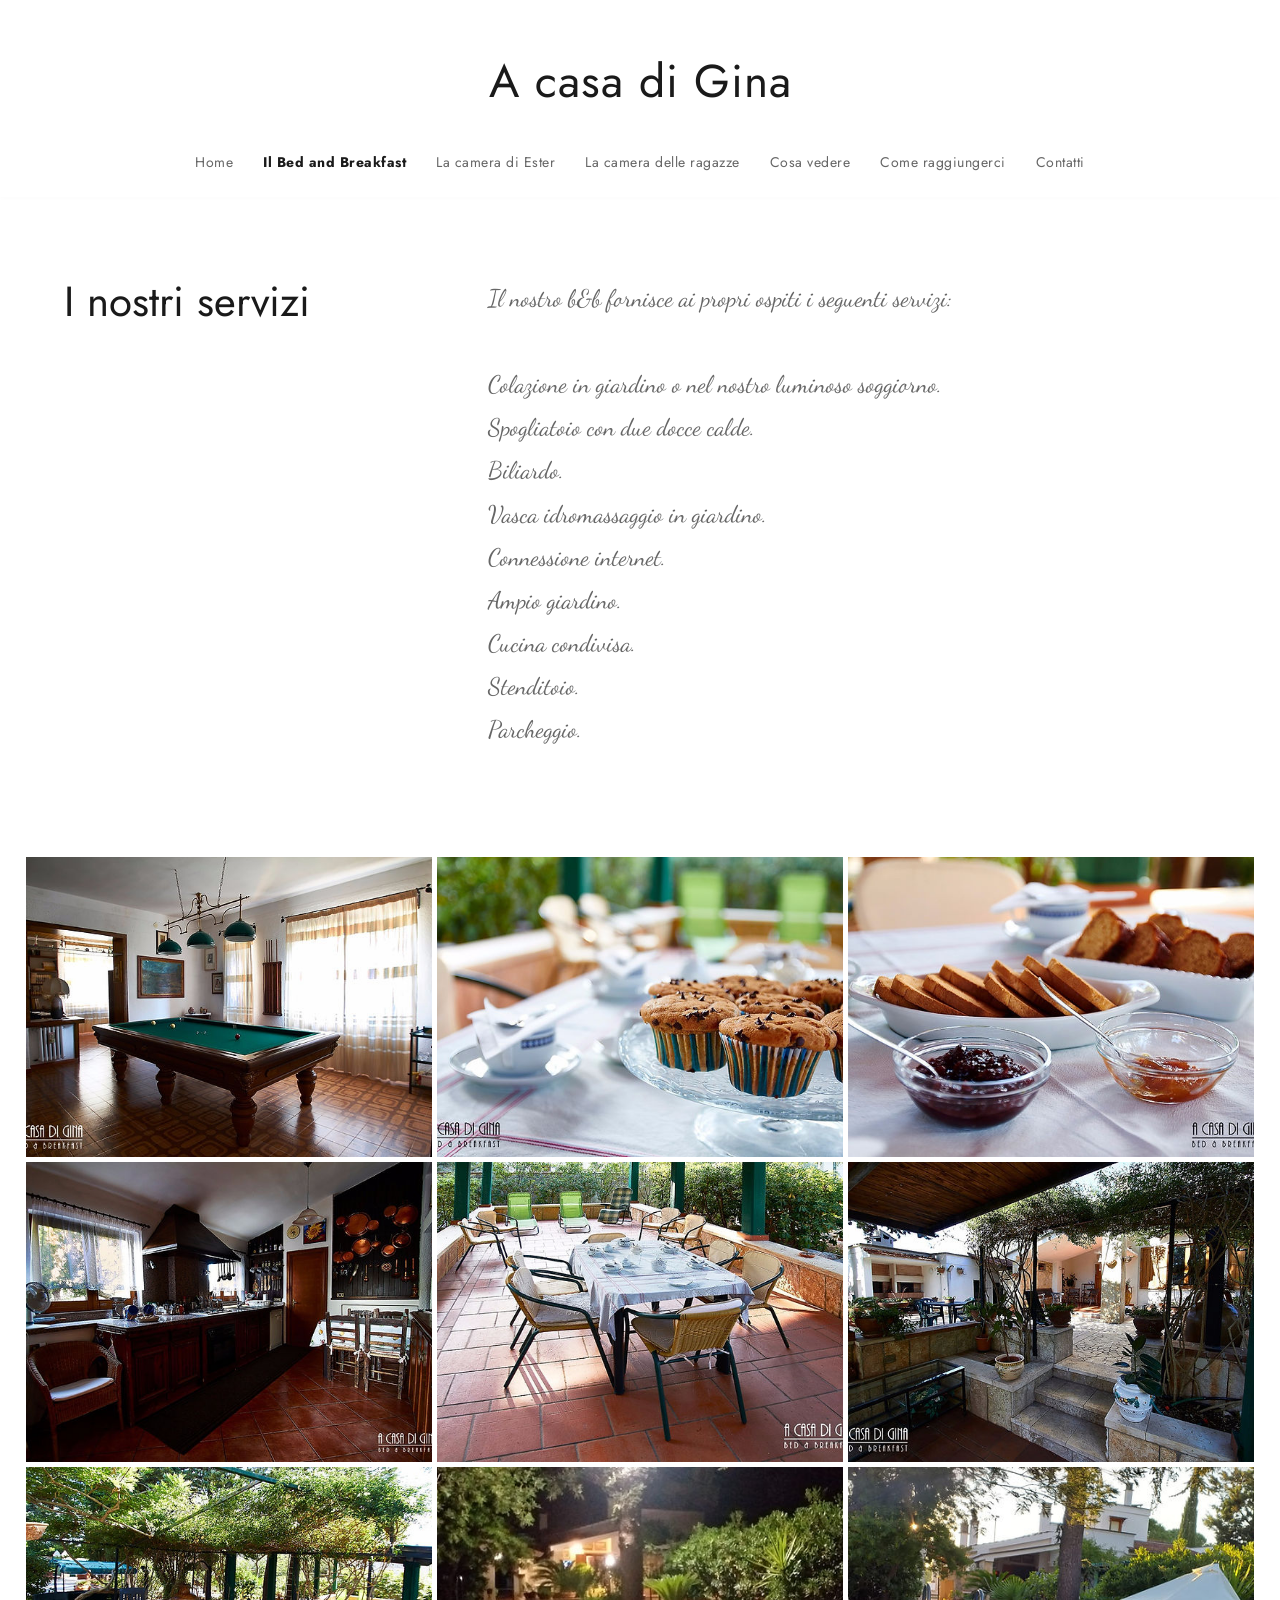
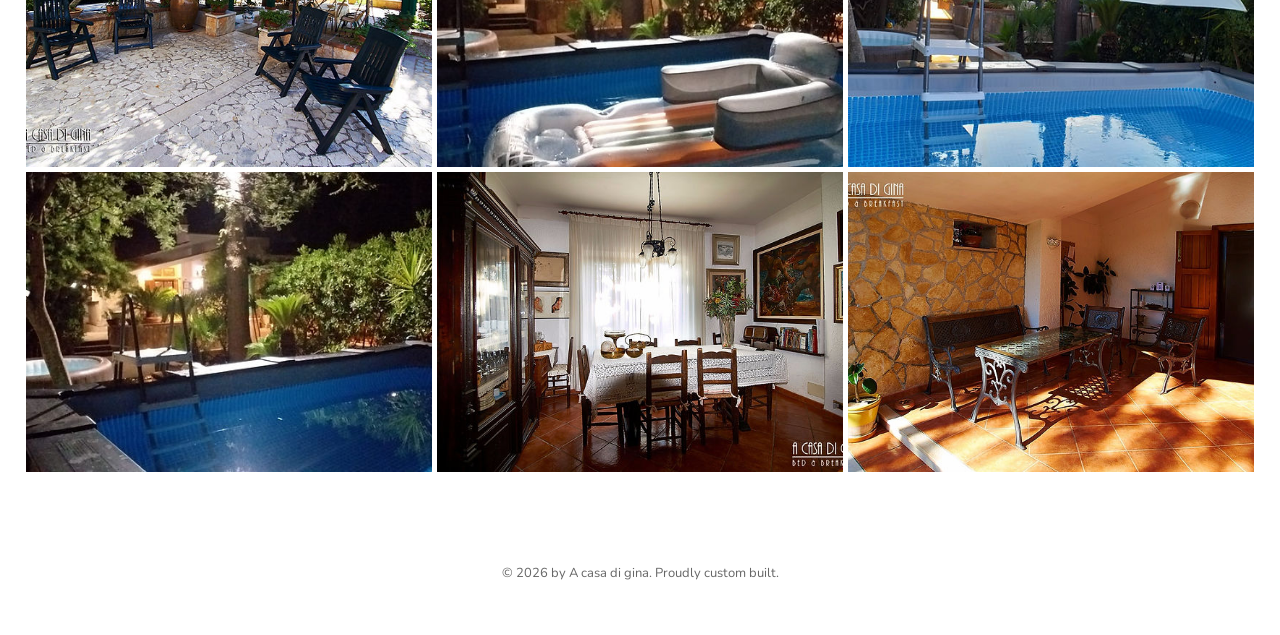
==== bb.html @ 6021baf0 "Add files via upload" ====
<!DOCTYPE html>
<html lang="it">
<head>
    <meta charset="UTF-8">
    <meta name="viewport" content="width=device-width, initial-scale=1.0">
    <title>A Casa Di Gina</title>
    <link rel="preconnect" href="https://fonts.googleapis.com">
    <link rel="preconnect" href="https://fonts.gstatic.com" crossorigin>
    <link href="https://fonts.googleapis.com/css2?family=Dancing+Script:wght@400;700&family=Jost:wght@300;400;500&family=Nunito:wght@300;400;500&display=swap" rel="stylesheet">
    <link rel="stylesheet" href="style.css">
</head>
<body>
    <header>
        <div class="header-container">
            <a href="index.html" class="logo">A casa di Gina</a>
            <button class="hamburger" id="hamburger-menu" aria-label="Menu">
                <span class="bar"></span>
                <span class="bar"></span>
                <span class="bar"></span>
            </button>
            <nav>
                <ul id="nav-list">
                    <li><a href="index.html">Home</a></li>
                    <li><a href="bb.html" class="active">Il Bed and Breakfast</a></li>
                    <li><a href="camera-ester.html">La camera di Ester</a></li>
                    <li><a href="camera-ragazze.html">La camera delle ragazze</a></li>
                    <li><a href="cosa-vedere.html">Cosa vedere</a></li>
                    <li><a href="come-raggiungerci.html">Come raggiungerci</a></li>
                    <li><a href="contatti.html">Contatti</a></li>
                </ul>
            </nav>
        </div>
    </header>
    <main>

    <div class="split-layout">
        <div class="split-left">
            <h1>I nostri servizi</h1>
        </div>
        <div class="split-right">
            <p class="testo-corsivo">Il nostro b&b fornisce ai propri ospiti i seguenti servizi:<br><br>
            Colazione in giardino o nel nostro luminoso soggiorno.<br>
            Spogliatoio con due docce calde.<br>
            Biliardo.<br>
            Vasca idromassaggio in giardino.<br>
            Connessione internet.<br>
            Ampio giardino.<br>
            Cucina condivisa.<br>
            Stenditoio.<br>
            Parcheggio.</p>
        </div>
    </div>
    <div class="gallery-grid">
    <div class="grid-item"><img src="bb/biliardo.jpg" alt="biliardo.jpg" loading="lazy"></div>
    <div class="grid-item"><img src="bb/colazione.jpg" alt="colazione.jpg" loading="lazy"></div>
    <div class="grid-item"><img src="bb/colazione2.jpg" alt="colazione2.jpg" loading="lazy"></div>
    <div class="grid-item"><img src="bb/cucina.jpg" alt="cucina.jpg" loading="lazy"></div>
    <div class="grid-item"><img src="bb/esterno.jpg" alt="esterno.jpg" loading="lazy"></div>
    <div class="grid-item"><img src="bb/esterno2.jpg" alt="esterno2.jpg" loading="lazy"></div>
    <div class="grid-item"><img src="bb/esterno3.jpg" alt="esterno3.jpg" loading="lazy"></div>
    <div class="grid-item"><img src="bb/piscina.jpg" alt="piscina.jpg" loading="lazy"></div>
    <div class="grid-item"><img src="bb/piscina2.jpg" alt="piscina2.jpg" loading="lazy"></div>
    <div class="grid-item"><img src="bb/piscina3.jpg" alt="piscina3.jpg" loading="lazy"></div>
    <div class="grid-item"><img src="bb/salone.jpg" alt="salone.jpg" loading="lazy"></div>
    <div class="grid-item"><img src="bb/veranda.jpg" alt="veranda.jpg" loading="lazy"></div>
</div>
    </main>
    <footer>
        <p>© 2026 by A casa di gina. Proudly custom built.</p>
    </footer>
    <script>
        const hamburger = document.getElementById('hamburger-menu');
        const navList = document.getElementById('nav-list');
        hamburger.addEventListener('click', () => {
            hamburger.classList.toggle('active');
            navList.classList.toggle('active');
        });
    </script>
</body>
</html>
---- style.css ----
:root {
    --bg-color: #ffffff;
    --text-dark: #1a1a1a;
    --text-light: #666666;
    --font-titoli: 'Jost', sans-serif; 
    --font-testi: 'Nunito', sans-serif;
    --font-corsivo: 'Dancing Script', cursive;
}
* { margin: 0; padding: 0; box-sizing: border-box; }
body { font-family: var(--font-testi); color: var(--text-dark); background-color: var(--bg-color); line-height: 1.8; overflow-x: hidden; }

/* HEADER EDITORIALE */
header { width: 100%; background: #ffffff; padding: 40px 5% 20px; text-align: center; position: sticky; top: 0; z-index: 1000; box-shadow: 0 1px 5px rgba(0,0,0,0.02);}
.header-container { max-width: 1200px; margin: 0 auto; display: flex; flex-direction: column; align-items: center; }
.logo { font-family: var(--font-titoli); font-size: 46px; font-weight: 400; text-decoration: none; color: var(--text-dark); margin-bottom: 25px; letter-spacing: 1px;}
nav ul { display: flex; list-style: none; gap: 30px; justify-content: center; flex-wrap: wrap; }
nav ul li a { text-decoration: none; color: var(--text-light); font-size: 14px; font-family: var(--font-titoli); text-transform: none; letter-spacing: 0.5px; transition: color 0.3s; }
nav ul li a:hover, nav ul li a.active { color: var(--text-dark); font-weight: bold;}

/* CAROSELLO HOME PAGE */
.carousel-container { width: 100%; height: 65vh; max-height: 600px; position: relative; overflow: hidden; background-color: #f4f4f4;}
.mySlides { display: none; width: 100%; height: 100%; }
.mySlides img { width: 100%; height: 100%; object-fit: cover; }
.fade { animation-name: fade; animation-duration: 2s; }
@keyframes fade { from {opacity: .6} to {opacity: 1} }

/* LAYOUT A COLONNE SPLIT */
.split-layout { display: flex; flex-wrap: wrap; max-width: 1300px; margin: 80px auto; padding: 0 5%; gap: 60px; align-items: flex-start; }
.split-left { flex: 1; min-width: 250px; position: sticky; top: 160px; }
.split-left h1 { font-family: var(--font-titoli); font-size: 42px; font-weight: 400; line-height: 1.2; }
.split-right { flex: 2; min-width: 300px; text-align: left; }

/* STILE TESTI */
.testo-corsivo { font-family: var(--font-corsivo); font-size: 24px; color: var(--text-light); line-height: 1.8; margin-bottom: 25px; }
.titolo-paragrafo { font-family: var(--font-corsivo); font-size: 26px; text-transform: uppercase; margin-bottom: 15px; margin-top: 50px; font-weight: 700; color: var(--text-dark);}
.subtitle-home { font-family: var(--font-corsivo); font-size: 20px; color: var(--text-light); display: block; margin-bottom: 20px;}

/* HOME PAGE */
.home-container { text-align: center; max-width: 1000px; margin: 60px auto; padding: 0 5%; }
.home-container h1 { font-family: var(--font-titoli); font-size: 48px; font-weight: 400; margin-bottom: 10px; }

/* CONTATTI & FORM */
.contact-wrapper { text-align: center; max-width: 1200px; margin: 60px auto; padding: 0 5%; }
.contact-wrapper h1 { font-family: var(--font-titoli); font-size: 42px; font-weight: 400; margin-bottom: 60px; }
.contact-grid { display: flex; flex-wrap: wrap; gap: 60px; text-align: left; align-items: flex-start;}
.contact-info { flex: 1; min-width: 280px; }
.contact-info h3 { font-family: var(--font-titoli); font-size: 20px; font-weight: 400; margin-bottom: 10px; margin-top: 30px; display: flex; align-items: center; gap: 10px;}
.contact-info svg { width: 24px; height: 24px; fill: var(--text-dark); }
.contact-form { flex: 2; min-width: 320px; }
.form-row { display: flex; gap: 20px; margin-bottom: 25px; flex-wrap: wrap;}
.form-group { flex: 1; min-width: 200px; display: flex; flex-direction: column; }
.form-group label { font-family: var(--font-titoli); font-size: 14px; margin-bottom: 8px; color: var(--text-dark); }
.form-group input, .form-group textarea { padding: 15px; border: 1px solid #ddd; font-family: var(--font-testi); outline: none; background: transparent; transition: border-color 0.3s; }
.form-group input:focus, .form-group textarea:focus { border-color: #1a1a1a; }
button[type="submit"] { padding: 18px; background-color: #6b7261; color: #fff; border: none; font-family: var(--font-testi); font-size: 14px; font-weight: bold; cursor: pointer; width: 100%; transition: background-color 0.3s; margin-top: 10px;}
button[type="submit"]:hover { background-color: #4a4f43; }

/* MAPPA */
.map-container { width: 100%; height: 450px; margin-top: 80px; }

/* GALLERIA A GRIGLIA FLUIDA */
.gallery-grid { display: grid; grid-template-columns: repeat(auto-fit, minmax(350px, 1fr)); gap: 5px; margin-top: 60px; width: 100%; padding: 0 2%;}
.grid-item { overflow: hidden; position: relative; }
.grid-item img { width: 100%; height: 300px; object-fit: cover; display: block; transition: transform 0.5s ease; }
.grid-item:hover img { transform: scale(1.05); } 

footer { text-align: center; padding: 50px 20px; background-color: #ffffff; color: var(--text-light); font-size: 13px; font-family: var(--font-testi); margin-top: 40px;}

/* RESPONSIVE MOBILE */
.hamburger { display: none; cursor: pointer; background: none; border: none; padding: 10px; margin-top: 10px;}
.hamburger .bar { display: block; width: 25px; height: 2px; margin: 5px auto; background-color: var(--text-dark); transition: 0.3s; }
@media (max-width: 900px) {
    .split-layout { flex-direction: column; gap: 30px; margin: 40px auto;}
    .split-left { position: static; text-align: center; width: 100%; }
    .hamburger { display: block; }
    nav ul { display: none; flex-direction: column; width: 100%; gap: 15px; padding-top: 20px;}
    nav ul.active { display: flex; }
    .gallery-grid { grid-template-columns: 1fr; padding: 0 5%; gap: 15px;}
}
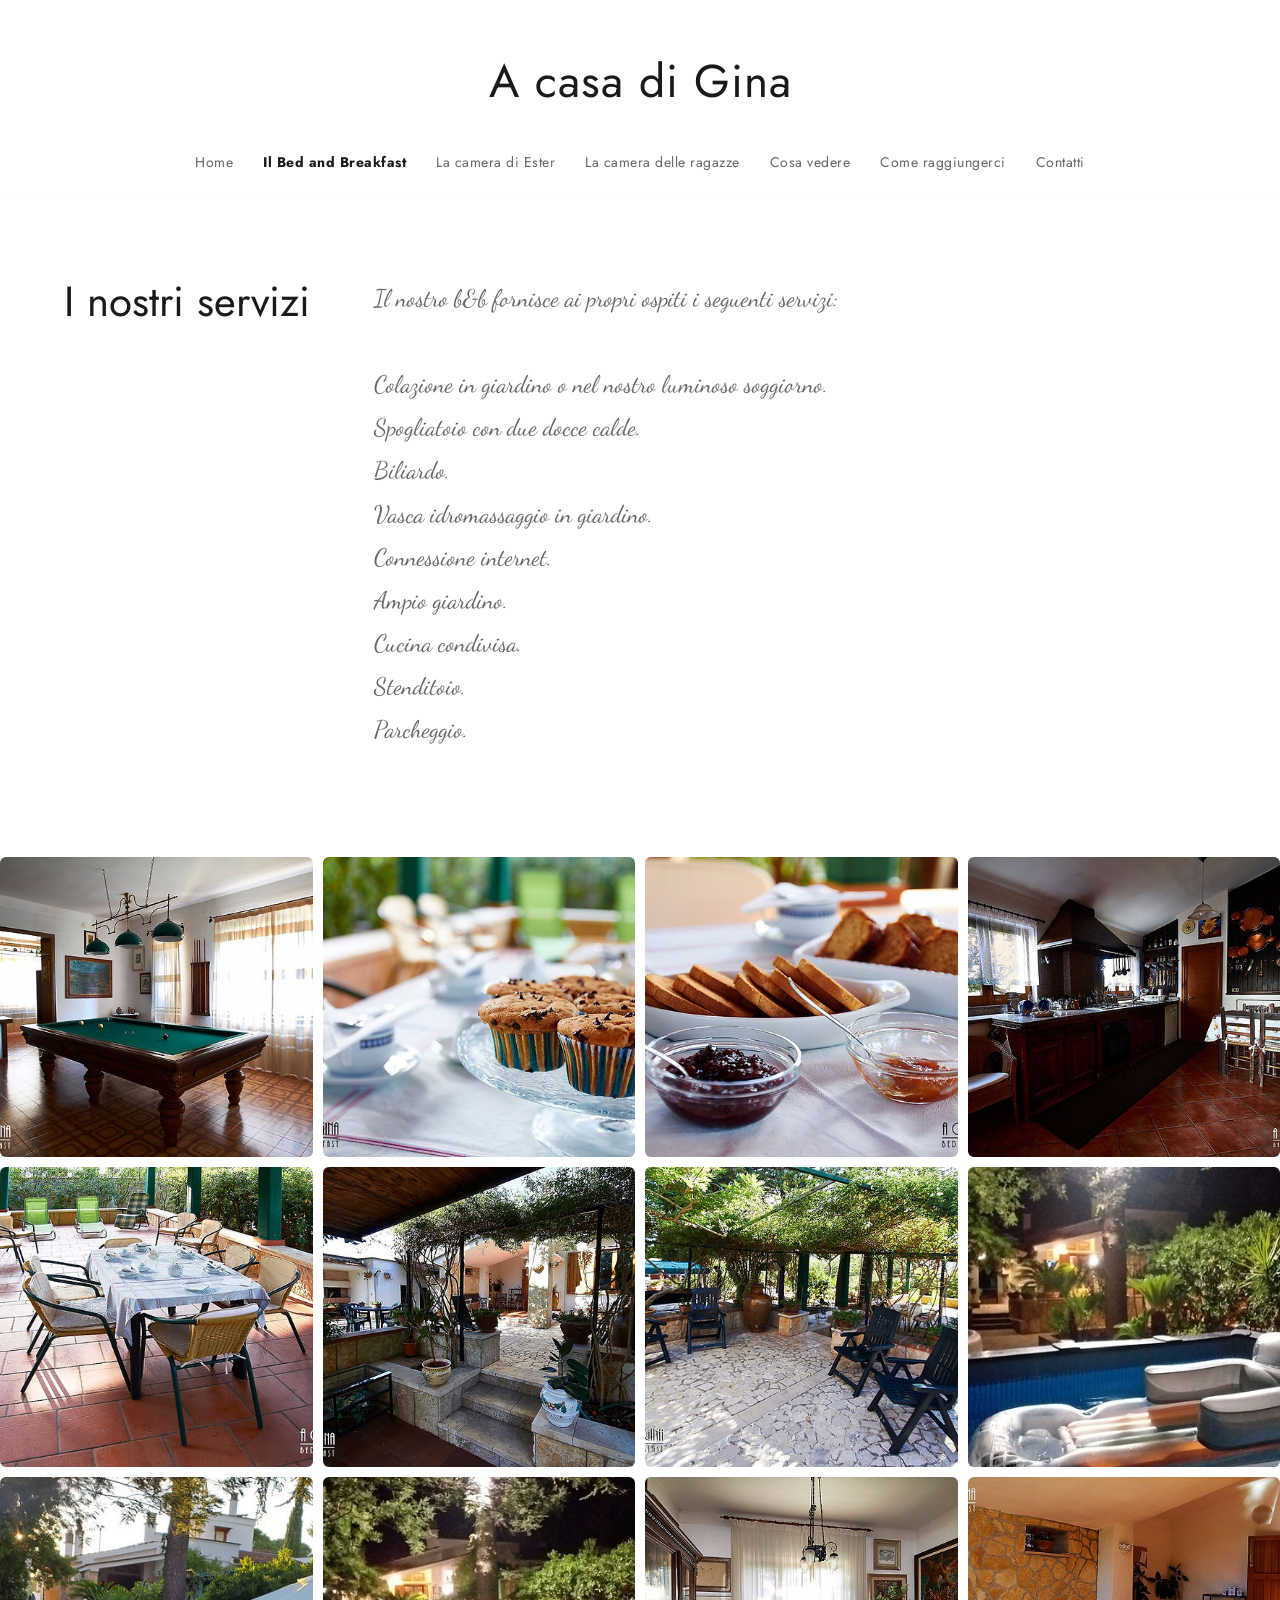
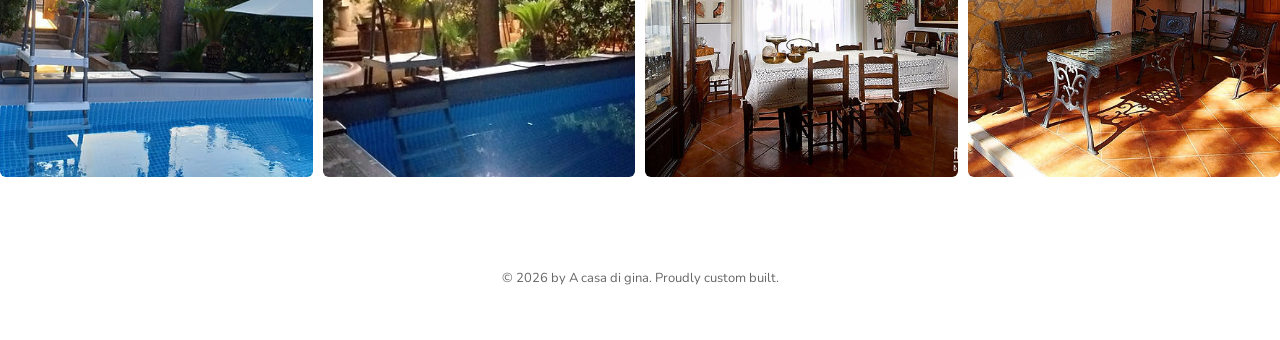
==== commit 103ab507: "Add files via upload" ====
--- a/bb.html
+++ b/bb.html
@@ -3,6 +3,8 @@
 <head>
     <meta charset="UTF-8">
     <meta name="viewport" content="width=device-width, initial-scale=1.0">
+    <meta name="color-scheme" content="light only">
+    <link rel="icon" href="favicon.png" type="image/png">
     <title>A Casa Di Gina</title>
     <link rel="preconnect" href="https://fonts.googleapis.com">
     <link rel="preconnect" href="https://fonts.gstatic.com" crossorigin>
@@ -51,23 +53,29 @@
         </div>
     </div>
     <div class="gallery-grid">
-    <div class="grid-item"><img src="bb/biliardo.jpg" alt="biliardo.jpg" loading="lazy"></div>
-    <div class="grid-item"><img src="bb/colazione.jpg" alt="colazione.jpg" loading="lazy"></div>
-    <div class="grid-item"><img src="bb/colazione2.jpg" alt="colazione2.jpg" loading="lazy"></div>
-    <div class="grid-item"><img src="bb/cucina.jpg" alt="cucina.jpg" loading="lazy"></div>
-    <div class="grid-item"><img src="bb/esterno.jpg" alt="esterno.jpg" loading="lazy"></div>
-    <div class="grid-item"><img src="bb/esterno2.jpg" alt="esterno2.jpg" loading="lazy"></div>
-    <div class="grid-item"><img src="bb/esterno3.jpg" alt="esterno3.jpg" loading="lazy"></div>
-    <div class="grid-item"><img src="bb/piscina.jpg" alt="piscina.jpg" loading="lazy"></div>
-    <div class="grid-item"><img src="bb/piscina2.jpg" alt="piscina2.jpg" loading="lazy"></div>
-    <div class="grid-item"><img src="bb/piscina3.jpg" alt="piscina3.jpg" loading="lazy"></div>
-    <div class="grid-item"><img src="bb/salone.jpg" alt="salone.jpg" loading="lazy"></div>
-    <div class="grid-item"><img src="bb/veranda.jpg" alt="veranda.jpg" loading="lazy"></div>
+    <div class="grid-item"><img src="bb/biliardo.jpg" alt="biliardo.jpg" loading="lazy" class="zoomable-img"></div>
+    <div class="grid-item"><img src="bb/colazione.jpg" alt="colazione.jpg" loading="lazy" class="zoomable-img"></div>
+    <div class="grid-item"><img src="bb/colazione2.jpg" alt="colazione2.jpg" loading="lazy" class="zoomable-img"></div>
+    <div class="grid-item"><img src="bb/cucina.jpg" alt="cucina.jpg" loading="lazy" class="zoomable-img"></div>
+    <div class="grid-item"><img src="bb/esterno.jpg" alt="esterno.jpg" loading="lazy" class="zoomable-img"></div>
+    <div class="grid-item"><img src="bb/esterno2.jpg" alt="esterno2.jpg" loading="lazy" class="zoomable-img"></div>
+    <div class="grid-item"><img src="bb/esterno3.jpg" alt="esterno3.jpg" loading="lazy" class="zoomable-img"></div>
+    <div class="grid-item"><img src="bb/piscina.jpg" alt="piscina.jpg" loading="lazy" class="zoomable-img"></div>
+    <div class="grid-item"><img src="bb/piscina2.jpg" alt="piscina2.jpg" loading="lazy" class="zoomable-img"></div>
+    <div class="grid-item"><img src="bb/piscina3.jpg" alt="piscina3.jpg" loading="lazy" class="zoomable-img"></div>
+    <div class="grid-item"><img src="bb/salone.jpg" alt="salone.jpg" loading="lazy" class="zoomable-img"></div>
+    <div class="grid-item"><img src="bb/veranda.jpg" alt="veranda.jpg" loading="lazy" class="zoomable-img"></div>
 </div>
     </main>
     <footer>
         <p>© 2026 by A casa di gina. Proudly custom built.</p>
     </footer>
+
+    <div id="imageModal" class="lightbox-modal">
+        <span class="lightbox-close" id="lightboxClose">×</span>
+        <img class="lightbox-content" id="lightboxImage">
+    </div>
+
     <script>
         const hamburger = document.getElementById('hamburger-menu');
         const navList = document.getElementById('nav-list');
@@ -75,6 +83,44 @@
             hamburger.classList.toggle('active');
             navList.classList.toggle('active');
         });
+
+        const navLinks = document.querySelectorAll('#nav-list a');
+        navLinks.forEach(link => {
+            link.addEventListener('click', () => {
+                hamburger.classList.remove('active');
+                navList.classList.remove('active');
+            });
+        });
+
+        const modal = document.getElementById("imageModal");
+        const modalImg = document.getElementById("lightboxImage");
+        const closeBtn = document.getElementById("lightboxClose");
+        
+        const zoomableImages = document.querySelectorAll(".zoomable-img");
+        zoomableImages.forEach(img => {
+            img.addEventListener("click", function() {
+                modal.style.display = "flex";
+                modalImg.src = this.src;
+            });
+        });
+
+        function closeModal() {
+            modal.style.display = "none";
+        }
+        
+        if(closeBtn) closeBtn.addEventListener("click", closeModal);
+        
+        window.addEventListener("click", function(event) {
+            if (event.target == modal) {
+                closeModal();
+            }
+        });
+        
+        document.addEventListener('keydown', function(event) {
+            if (event.key === "Escape" && modal.style.display === "flex") {
+                closeModal();
+            }
+        });
     </script>
 </body>
 </html>
--- a/style.css
+++ b/style.css
@@ -6,17 +6,18 @@
     --font-titoli: 'Jost', sans-serif; 
     --font-testi: 'Nunito', sans-serif;
     --font-corsivo: 'Dancing Script', cursive;
+    --shadow-soft: 0 8px 30px rgba(0,0,0,0.08);
 }
 * { margin: 0; padding: 0; box-sizing: border-box; }
-body { font-family: var(--font-testi); color: var(--text-dark); background-color: var(--bg-color); line-height: 1.8; overflow-x: hidden; }
+html, body { font-family: var(--font-testi); color: var(--text-dark) !important; background-color: var(--bg-color) !important; line-height: 1.8; overflow-x: hidden; }
 
 /* HEADER EDITORIALE */
-header { width: 100%; background: #ffffff; padding: 40px 5% 20px; text-align: center; position: sticky; top: 0; z-index: 1000; box-shadow: 0 1px 5px rgba(0,0,0,0.02);}
+header { width: 100%; background: #ffffff !important; padding: 40px 5% 20px; text-align: center; position: sticky; top: 0; z-index: 1000; box-shadow: 0 1px 5px rgba(0,0,0,0.02);}
 .header-container { max-width: 1200px; margin: 0 auto; display: flex; flex-direction: column; align-items: center; }
-.logo { font-family: var(--font-titoli); font-size: 46px; font-weight: 400; text-decoration: none; color: var(--text-dark); margin-bottom: 25px; letter-spacing: 1px;}
+.logo { font-family: var(--font-titoli); font-size: 46px; font-weight: 400; text-decoration: none; color: var(--text-dark) !important; margin-bottom: 25px; letter-spacing: 1px;}
 nav ul { display: flex; list-style: none; gap: 30px; justify-content: center; flex-wrap: wrap; }
-nav ul li a { text-decoration: none; color: var(--text-light); font-size: 14px; font-family: var(--font-titoli); text-transform: none; letter-spacing: 0.5px; transition: color 0.3s; }
-nav ul li a:hover, nav ul li a.active { color: var(--text-dark); font-weight: bold;}
+nav ul li a { text-decoration: none; color: var(--text-light) !important; font-size: 14px; font-family: var(--font-titoli); text-transform: none; letter-spacing: 0.5px; transition: color 0.3s; }
+nav ul li a:hover, nav ul li a.active { color: var(--text-dark) !important; font-weight: bold;}
 
 /* CAROSELLO HOME PAGE */
 .carousel-container { width: 100%; height: 65vh; max-height: 600px; position: relative; overflow: hidden; background-color: #f4f4f4;}
@@ -25,56 +26,77 @@
 .fade { animation-name: fade; animation-duration: 2s; }
 @keyframes fade { from {opacity: .6} to {opacity: 1} }
 
-/* LAYOUT A COLONNE SPLIT */
-.split-layout { display: flex; flex-wrap: wrap; max-width: 1300px; margin: 80px auto; padding: 0 5%; gap: 60px; align-items: flex-start; }
-.split-left { flex: 1; min-width: 250px; position: sticky; top: 160px; }
-.split-left h1 { font-family: var(--font-titoli); font-size: 42px; font-weight: 400; line-height: 1.2; }
-.split-right { flex: 2; min-width: 300px; text-align: left; }
+/* LAYOUT A COLONNE SPLIT - GRIGLIA BLINDATA */
+.split-layout { display: grid; grid-template-columns: 250px minmax(0, 1fr); gap: 60px; max-width: 1300px; margin: 80px auto; padding: 0 5%; align-items: start; }
+.split-left { position: sticky; top: 160px; }
+.split-left h1 { font-family: var(--font-titoli); font-size: 42px; font-weight: 400; line-height: 1.2; color: var(--text-dark) !important; margin-top: 0;}
+.split-right { width: 100%; }
 
 /* STILE TESTI */
-.testo-corsivo { font-family: var(--font-corsivo); font-size: 24px; color: var(--text-light); line-height: 1.8; margin-bottom: 25px; }
-.titolo-paragrafo { font-family: var(--font-corsivo); font-size: 26px; text-transform: uppercase; margin-bottom: 15px; margin-top: 50px; font-weight: 700; color: var(--text-dark);}
-.subtitle-home { font-family: var(--font-corsivo); font-size: 20px; color: var(--text-light); display: block; margin-bottom: 20px;}
+.testo-corsivo { font-family: var(--font-corsivo); font-size: 24px; color: var(--text-light) !important; line-height: 1.8; margin-bottom: 25px; }
+.titolo-paragrafo { font-family: var(--font-corsivo); font-size: 26px; text-transform: uppercase; margin-bottom: 15px; margin-top: 50px; font-weight: 700; color: var(--text-dark) !important;}
+.subtitle-home { font-family: var(--font-corsivo); font-size: 20px; color: var(--text-light) !important; display: block; margin-bottom: 20px;}
 
 /* HOME PAGE */
 .home-container { text-align: center; max-width: 1000px; margin: 60px auto; padding: 0 5%; }
-.home-container h1 { font-family: var(--font-titoli); font-size: 48px; font-weight: 400; margin-bottom: 10px; }
+.home-container h1 { font-family: var(--font-titoli); font-size: 48px; font-weight: 400; margin-bottom: 10px; color: var(--text-dark) !important;}
+
+/* COSA VEDERE - VETRINA LOCALE */
+.showcase-grid { display: grid; grid-template-columns: repeat(auto-fit, minmax(260px, 1fr)); gap: 30px; margin-top: 0; }
+.showcase-card { background: #fff !important; border-radius: 8px; overflow: hidden; box-shadow: var(--shadow-soft); display: flex; flex-direction: column; transition: transform 0.4s ease; }
+.showcase-img-wrap { width: 100%; height: 180px; overflow: hidden; background-color: #f0f0f0; }
+.showcase-img-wrap img { width: 100%; height: 100%; object-fit: cover; transition: transform 0.6s ease; cursor: pointer; }
+.showcase-content { padding: 25px; display: flex; flex-direction: column; flex: 1; }
+.showcase-content h2 { font-family: var(--font-corsivo); font-size: 24px; font-weight: 700; color: var(--text-dark) !important; margin-bottom: 10px; margin-top: 0; text-transform: uppercase; }
+.showcase-content p { font-family: var(--font-corsivo); font-size: 20px; color: var(--text-light) !important; line-height: 1.6; margin: 0; }
+
+/* GALLERIA A GRIGLIA FLUIDA */
+.gallery-grid { display: grid; grid-template-columns: repeat(auto-fit, minmax(280px, 1fr)); gap: 10px; margin-top: 60px; width: 100%; }
+.grid-item { overflow: hidden; position: relative; border-radius: 6px; }
+.grid-item img { width: 100%; height: 300px; object-fit: cover; display: block; transition: transform 0.5s ease; cursor: pointer; } 
+
+@media (hover: hover) {
+    .showcase-card:hover { transform: translateY(-5px); box-shadow: 0 15px 40px rgba(0,0,0,0.12); }
+    .showcase-card:hover .showcase-img-wrap img { transform: scale(1.08); }
+    .grid-item:hover img { transform: scale(1.03); } 
+}
 
 /* CONTATTI & FORM */
 .contact-wrapper { text-align: center; max-width: 1200px; margin: 60px auto; padding: 0 5%; }
-.contact-wrapper h1 { font-family: var(--font-titoli); font-size: 42px; font-weight: 400; margin-bottom: 60px; }
+.contact-wrapper h1 { font-family: var(--font-titoli); font-size: 42px; font-weight: 400; margin-bottom: 60px; color: var(--text-dark) !important;}
 .contact-grid { display: flex; flex-wrap: wrap; gap: 60px; text-align: left; align-items: flex-start;}
 .contact-info { flex: 1; min-width: 280px; }
-.contact-info h3 { font-family: var(--font-titoli); font-size: 20px; font-weight: 400; margin-bottom: 10px; margin-top: 30px; display: flex; align-items: center; gap: 10px;}
-.contact-info svg { width: 24px; height: 24px; fill: var(--text-dark); }
+.contact-info h3 { font-family: var(--font-titoli); font-size: 20px; font-weight: 400; margin-bottom: 10px; margin-top: 30px; display: flex; align-items: center; gap: 10px; color: var(--text-dark) !important;}
+.contact-info svg { width: 24px; height: 24px; fill: var(--text-dark) !important; }
 .contact-form { flex: 2; min-width: 320px; }
 .form-row { display: flex; gap: 20px; margin-bottom: 25px; flex-wrap: wrap;}
 .form-group { flex: 1; min-width: 200px; display: flex; flex-direction: column; }
-.form-group label { font-family: var(--font-titoli); font-size: 14px; margin-bottom: 8px; color: var(--text-dark); }
-.form-group input, .form-group textarea { padding: 15px; border: 1px solid #ddd; font-family: var(--font-testi); outline: none; background: transparent; transition: border-color 0.3s; }
+.form-group label { font-family: var(--font-titoli); font-size: 14px; margin-bottom: 8px; color: var(--text-dark) !important; }
+.form-group input, .form-group textarea { padding: 15px; border: 1px solid #ddd; font-family: var(--font-testi); outline: none; background: transparent; transition: border-color 0.3s; color: var(--text-dark) !important;}
 .form-group input:focus, .form-group textarea:focus { border-color: #1a1a1a; }
-button[type="submit"] { padding: 18px; background-color: #6b7261; color: #fff; border: none; font-family: var(--font-testi); font-size: 14px; font-weight: bold; cursor: pointer; width: 100%; transition: background-color 0.3s; margin-top: 10px;}
+button[type="submit"] { padding: 18px; background-color: #6b7261; color: #fff !important; border: none; font-family: var(--font-testi); font-size: 14px; font-weight: bold; cursor: pointer; width: 100%; transition: background-color 0.3s; margin-top: 10px;}
 button[type="submit"]:hover { background-color: #4a4f43; }
 
 /* MAPPA */
 .map-container { width: 100%; height: 450px; margin-top: 80px; }
 
-/* GALLERIA A GRIGLIA FLUIDA */
-.gallery-grid { display: grid; grid-template-columns: repeat(auto-fit, minmax(350px, 1fr)); gap: 5px; margin-top: 60px; width: 100%; padding: 0 2%;}
-.grid-item { overflow: hidden; position: relative; }
-.grid-item img { width: 100%; height: 300px; object-fit: cover; display: block; transition: transform 0.5s ease; }
-.grid-item:hover img { transform: scale(1.05); } 
+/* LIGHTBOX (ZOOM FOTO) */
+.lightbox-modal { display: none; position: fixed; z-index: 2000; left: 0; top: 0; width: 100%; height: 100%; background-color: rgba(0, 0, 0, 0.85) !important; justify-content: center; align-items: center; }
+.lightbox-content { max-width: 95%; max-height: 90vh; object-fit: contain; box-shadow: 0 5px 30px rgba(0,0,0,0.5); border-radius: 4px; animation: zoomIn 0.3s ease; }
+@keyframes zoomIn { from {transform: scale(0.9); opacity: 0;} to {transform: scale(1); opacity: 1;} }
+.lightbox-close { position: absolute; top: 20px; right: 40px; color: #ffffff !important; font-size: 50px; font-weight: 300; cursor: pointer; transition: 0.3s; }
+.lightbox-close:hover { color: #aaaaaa !important; }
 
-footer { text-align: center; padding: 50px 20px; background-color: #ffffff; color: var(--text-light); font-size: 13px; font-family: var(--font-testi); margin-top: 40px;}
+footer { text-align: center; padding: 50px 20px; background-color: #ffffff !important; color: var(--text-light) !important; font-size: 13px; font-family: var(--font-testi); margin-top: 40px;}
 
-/* RESPONSIVE MOBILE */
+/* RESPONSIVE MOBILE - GRIGLIA ADATTATA */
 .hamburger { display: none; cursor: pointer; background: none; border: none; padding: 10px; margin-top: 10px;}
-.hamburger .bar { display: block; width: 25px; height: 2px; margin: 5px auto; background-color: var(--text-dark); transition: 0.3s; }
+.hamburger .bar { display: block; width: 25px; height: 2px; margin: 5px auto; background-color: var(--text-dark) !important; transition: 0.3s; }
 @media (max-width: 900px) {
-    .split-layout { flex-direction: column; gap: 30px; margin: 40px auto;}
-    .split-left { position: static; text-align: center; width: 100%; }
+    .split-layout { grid-template-columns: 1fr; gap: 30px; margin: 40px auto; }
+    .split-left { position: static; text-align: center;}
     .hamburger { display: block; }
-    nav ul { display: none; flex-direction: column; width: 100%; gap: 15px; padding-top: 20px;}
+    nav ul { display: none; flex-direction: column; width: 100%; gap: 15px; padding-top: 20px; background: #ffffff !important;}
     nav ul.active { display: flex; }
-    .gallery-grid { grid-template-columns: 1fr; padding: 0 5%; gap: 15px;}
+    .lightbox-close { top: 10px; right: 20px; font-size: 45px; }
 }
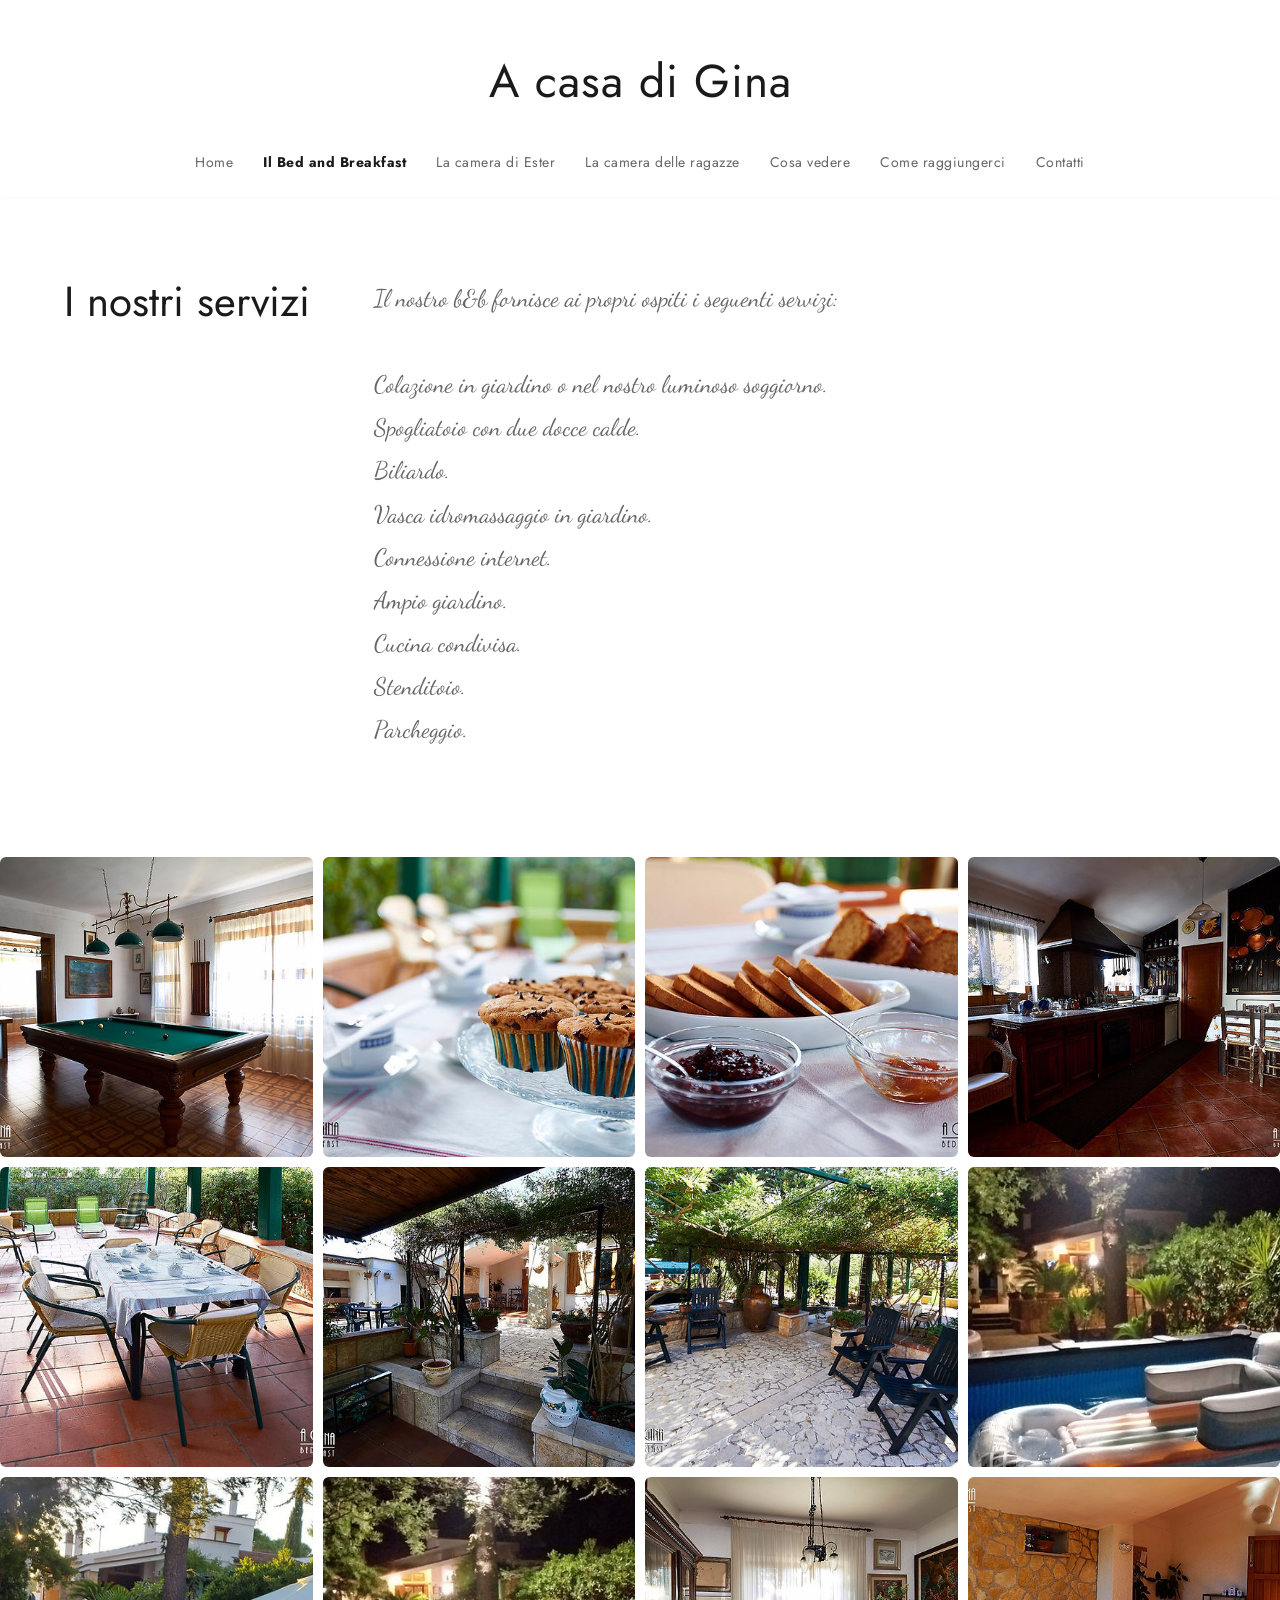
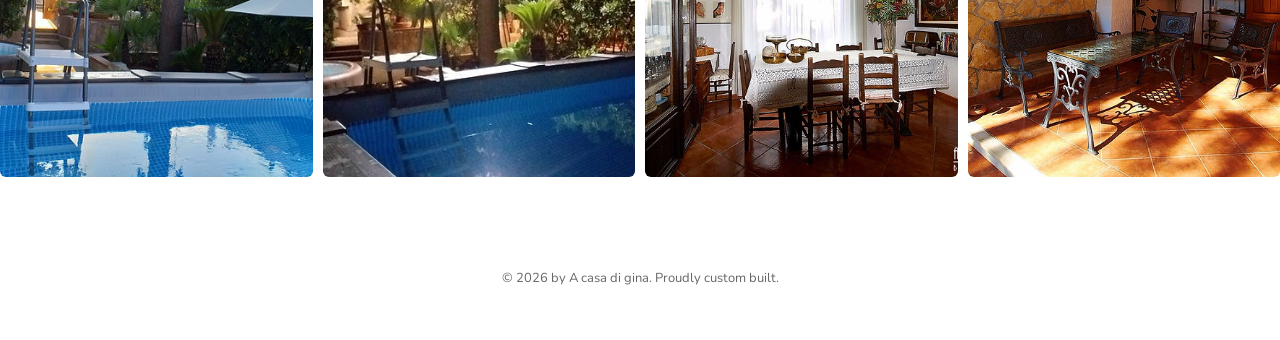
==== commit dfd8af33: "Add files via upload" ====
--- a/bb.html
+++ b/bb.html
@@ -3,13 +3,15 @@
 <head>
     <meta charset="UTF-8">
     <meta name="viewport" content="width=device-width, initial-scale=1.0">
-    <meta name="color-scheme" content="light only">
+    <meta name="color-scheme" content="light">
+    
     <link rel="icon" href="favicon.png" type="image/png">
     <title>A Casa Di Gina</title>
     <link rel="preconnect" href="https://fonts.googleapis.com">
     <link rel="preconnect" href="https://fonts.gstatic.com" crossorigin>
     <link href="https://fonts.googleapis.com/css2?family=Dancing+Script:wght@400;700&family=Jost:wght@300;400;500&family=Nunito:wght@300;400;500&display=swap" rel="stylesheet">
-    <link rel="stylesheet" href="style.css">
+    
+    <link rel="stylesheet" href="style.css?v=2.0">
 </head>
 <body>
     <header>
--- a/style.css
+++ b/style.css
@@ -9,15 +9,15 @@
     --shadow-soft: 0 8px 30px rgba(0,0,0,0.08);
 }
 * { margin: 0; padding: 0; box-sizing: border-box; }
-html, body { font-family: var(--font-testi); color: var(--text-dark) !important; background-color: var(--bg-color) !important; line-height: 1.8; overflow-x: hidden; }
+body { font-family: var(--font-testi); color: var(--text-dark); background-color: var(--bg-color); line-height: 1.8; overflow-x: hidden; }
 
 /* HEADER EDITORIALE */
-header { width: 100%; background: #ffffff !important; padding: 40px 5% 20px; text-align: center; position: sticky; top: 0; z-index: 1000; box-shadow: 0 1px 5px rgba(0,0,0,0.02);}
+header { width: 100%; background: #ffffff; padding: 40px 5% 20px; text-align: center; position: sticky; top: 0; z-index: 1000; box-shadow: 0 1px 5px rgba(0,0,0,0.02);}
 .header-container { max-width: 1200px; margin: 0 auto; display: flex; flex-direction: column; align-items: center; }
-.logo { font-family: var(--font-titoli); font-size: 46px; font-weight: 400; text-decoration: none; color: var(--text-dark) !important; margin-bottom: 25px; letter-spacing: 1px;}
+.logo { font-family: var(--font-titoli); font-size: 46px; font-weight: 400; text-decoration: none; color: var(--text-dark); margin-bottom: 25px; letter-spacing: 1px;}
 nav ul { display: flex; list-style: none; gap: 30px; justify-content: center; flex-wrap: wrap; }
-nav ul li a { text-decoration: none; color: var(--text-light) !important; font-size: 14px; font-family: var(--font-titoli); text-transform: none; letter-spacing: 0.5px; transition: color 0.3s; }
-nav ul li a:hover, nav ul li a.active { color: var(--text-dark) !important; font-weight: bold;}
+nav ul li a { text-decoration: none; color: var(--text-light); font-size: 14px; font-family: var(--font-titoli); text-transform: none; letter-spacing: 0.5px; transition: color 0.3s; }
+nav ul li a:hover, nav ul li a.active { color: var(--text-dark); font-weight: bold;}
 
 /* CAROSELLO HOME PAGE */
 .carousel-container { width: 100%; height: 65vh; max-height: 600px; position: relative; overflow: hidden; background-color: #f4f4f4;}
@@ -33,28 +33,29 @@
 .split-right { width: 100%; }
 
 /* STILE TESTI */
-.testo-corsivo { font-family: var(--font-corsivo); font-size: 24px; color: var(--text-light) !important; line-height: 1.8; margin-bottom: 25px; }
-.titolo-paragrafo { font-family: var(--font-corsivo); font-size: 26px; text-transform: uppercase; margin-bottom: 15px; margin-top: 50px; font-weight: 700; color: var(--text-dark) !important;}
-.subtitle-home { font-family: var(--font-corsivo); font-size: 20px; color: var(--text-light) !important; display: block; margin-bottom: 20px;}
+.testo-corsivo { font-family: var(--font-corsivo); font-size: 24px; color: var(--text-light); line-height: 1.8; margin-bottom: 25px; }
+.titolo-paragrafo { font-family: var(--font-corsivo); font-size: 26px; text-transform: uppercase; margin-bottom: 15px; margin-top: 50px; font-weight: 700; color: var(--text-dark);}
+.subtitle-home { font-family: var(--font-corsivo); font-size: 20px; color: var(--text-light); display: block; margin-bottom: 20px;}
 
 /* HOME PAGE */
 .home-container { text-align: center; max-width: 1000px; margin: 60px auto; padding: 0 5%; }
-.home-container h1 { font-family: var(--font-titoli); font-size: 48px; font-weight: 400; margin-bottom: 10px; color: var(--text-dark) !important;}
+.home-container h1 { font-family: var(--font-titoli); font-size: 48px; font-weight: 400; margin-bottom: 10px; color: var(--text-dark);}
 
-/* COSA VEDERE - VETRINA LOCALE */
-.showcase-grid { display: grid; grid-template-columns: repeat(auto-fit, minmax(260px, 1fr)); gap: 30px; margin-top: 0; }
-.showcase-card { background: #fff !important; border-radius: 8px; overflow: hidden; box-shadow: var(--shadow-soft); display: flex; flex-direction: column; transition: transform 0.4s ease; }
+/* COSA VEDERE - VETRINA LOCALE E TASCABILE */
+.showcase-grid { display: grid; grid-template-columns: repeat(auto-fit, minmax(260px, 1fr)); gap: 30px; margin-top: 20px; }
+.showcase-card { background: #fff; border-radius: 8px; overflow: hidden; box-shadow: var(--shadow-soft); display: flex; flex-direction: column; transition: transform 0.4s ease; }
 .showcase-img-wrap { width: 100%; height: 180px; overflow: hidden; background-color: #f0f0f0; }
 .showcase-img-wrap img { width: 100%; height: 100%; object-fit: cover; transition: transform 0.6s ease; cursor: pointer; }
 .showcase-content { padding: 25px; display: flex; flex-direction: column; flex: 1; }
-.showcase-content h2 { font-family: var(--font-corsivo); font-size: 24px; font-weight: 700; color: var(--text-dark) !important; margin-bottom: 10px; margin-top: 0; text-transform: uppercase; }
-.showcase-content p { font-family: var(--font-corsivo); font-size: 20px; color: var(--text-light) !important; line-height: 1.6; margin: 0; }
+.showcase-content h2 { font-family: var(--font-corsivo); font-size: 24px; font-weight: 700; color: var(--text-dark); margin-bottom: 10px; margin-top: 0; text-transform: uppercase; }
+.showcase-content p { font-family: var(--font-corsivo); font-size: 20px; color: var(--text-light); line-height: 1.6; margin: 0; }
 
 /* GALLERIA A GRIGLIA FLUIDA */
 .gallery-grid { display: grid; grid-template-columns: repeat(auto-fit, minmax(280px, 1fr)); gap: 10px; margin-top: 60px; width: 100%; }
 .grid-item { overflow: hidden; position: relative; border-radius: 6px; }
 .grid-item img { width: 100%; height: 300px; object-fit: cover; display: block; transition: transform 0.5s ease; cursor: pointer; } 
 
+/* FIX HOVER PER CELLULARI E PC */
 @media (hover: hover) {
     .showcase-card:hover { transform: translateY(-5px); box-shadow: 0 15px 40px rgba(0,0,0,0.12); }
     .showcase-card:hover .showcase-img-wrap img { transform: scale(1.08); }
@@ -63,40 +64,40 @@
 
 /* CONTATTI & FORM */
 .contact-wrapper { text-align: center; max-width: 1200px; margin: 60px auto; padding: 0 5%; }
-.contact-wrapper h1 { font-family: var(--font-titoli); font-size: 42px; font-weight: 400; margin-bottom: 60px; color: var(--text-dark) !important;}
+.contact-wrapper h1 { font-family: var(--font-titoli); font-size: 42px; font-weight: 400; margin-bottom: 60px; color: var(--text-dark);}
 .contact-grid { display: flex; flex-wrap: wrap; gap: 60px; text-align: left; align-items: flex-start;}
 .contact-info { flex: 1; min-width: 280px; }
-.contact-info h3 { font-family: var(--font-titoli); font-size: 20px; font-weight: 400; margin-bottom: 10px; margin-top: 30px; display: flex; align-items: center; gap: 10px; color: var(--text-dark) !important;}
-.contact-info svg { width: 24px; height: 24px; fill: var(--text-dark) !important; }
+.contact-info h3 { font-family: var(--font-titoli); font-size: 20px; font-weight: 400; margin-bottom: 10px; margin-top: 30px; display: flex; align-items: center; gap: 10px; color: var(--text-dark);}
+.contact-info svg { width: 24px; height: 24px; fill: var(--text-dark); }
 .contact-form { flex: 2; min-width: 320px; }
 .form-row { display: flex; gap: 20px; margin-bottom: 25px; flex-wrap: wrap;}
 .form-group { flex: 1; min-width: 200px; display: flex; flex-direction: column; }
-.form-group label { font-family: var(--font-titoli); font-size: 14px; margin-bottom: 8px; color: var(--text-dark) !important; }
-.form-group input, .form-group textarea { padding: 15px; border: 1px solid #ddd; font-family: var(--font-testi); outline: none; background: transparent; transition: border-color 0.3s; color: var(--text-dark) !important;}
+.form-group label { font-family: var(--font-titoli); font-size: 14px; margin-bottom: 8px; color: var(--text-dark); }
+.form-group input, .form-group textarea { padding: 15px; border: 1px solid #ddd; font-family: var(--font-testi); outline: none; background: transparent; transition: border-color 0.3s; color: var(--text-dark);}
 .form-group input:focus, .form-group textarea:focus { border-color: #1a1a1a; }
-button[type="submit"] { padding: 18px; background-color: #6b7261; color: #fff !important; border: none; font-family: var(--font-testi); font-size: 14px; font-weight: bold; cursor: pointer; width: 100%; transition: background-color 0.3s; margin-top: 10px;}
+button[type="submit"] { padding: 18px; background-color: #6b7261; color: #fff; border: none; font-family: var(--font-testi); font-size: 14px; font-weight: bold; cursor: pointer; width: 100%; transition: background-color 0.3s; margin-top: 10px;}
 button[type="submit"]:hover { background-color: #4a4f43; }
 
 /* MAPPA */
 .map-container { width: 100%; height: 450px; margin-top: 80px; }
 
 /* LIGHTBOX (ZOOM FOTO) */
-.lightbox-modal { display: none; position: fixed; z-index: 2000; left: 0; top: 0; width: 100%; height: 100%; background-color: rgba(0, 0, 0, 0.85) !important; justify-content: center; align-items: center; }
+.lightbox-modal { display: none; position: fixed; z-index: 2000; left: 0; top: 0; width: 100%; height: 100%; background-color: rgba(0, 0, 0, 0.85); justify-content: center; align-items: center; }
 .lightbox-content { max-width: 95%; max-height: 90vh; object-fit: contain; box-shadow: 0 5px 30px rgba(0,0,0,0.5); border-radius: 4px; animation: zoomIn 0.3s ease; }
 @keyframes zoomIn { from {transform: scale(0.9); opacity: 0;} to {transform: scale(1); opacity: 1;} }
-.lightbox-close { position: absolute; top: 20px; right: 40px; color: #ffffff !important; font-size: 50px; font-weight: 300; cursor: pointer; transition: 0.3s; }
-.lightbox-close:hover { color: #aaaaaa !important; }
+.lightbox-close { position: absolute; top: 20px; right: 40px; color: #ffffff; font-size: 50px; font-weight: 300; cursor: pointer; transition: 0.3s; }
+.lightbox-close:hover { color: #aaaaaa; }
 
-footer { text-align: center; padding: 50px 20px; background-color: #ffffff !important; color: var(--text-light) !important; font-size: 13px; font-family: var(--font-testi); margin-top: 40px;}
+footer { text-align: center; padding: 50px 20px; background-color: #ffffff; color: var(--text-light); font-size: 13px; font-family: var(--font-testi); margin-top: 40px;}
 
 /* RESPONSIVE MOBILE - GRIGLIA ADATTATA */
 .hamburger { display: none; cursor: pointer; background: none; border: none; padding: 10px; margin-top: 10px;}
-.hamburger .bar { display: block; width: 25px; height: 2px; margin: 5px auto; background-color: var(--text-dark) !important; transition: 0.3s; }
+.hamburger .bar { display: block; width: 25px; height: 2px; margin: 5px auto; background-color: var(--text-dark); transition: 0.3s; }
 @media (max-width: 900px) {
     .split-layout { grid-template-columns: 1fr; gap: 30px; margin: 40px auto; }
     .split-left { position: static; text-align: center;}
     .hamburger { display: block; }
-    nav ul { display: none; flex-direction: column; width: 100%; gap: 15px; padding-top: 20px; background: #ffffff !important;}
+    nav ul { display: none; flex-direction: column; width: 100%; gap: 15px; padding-top: 20px; background: #ffffff;}
     nav ul.active { display: flex; }
     .lightbox-close { top: 10px; right: 20px; font-size: 45px; }
 }
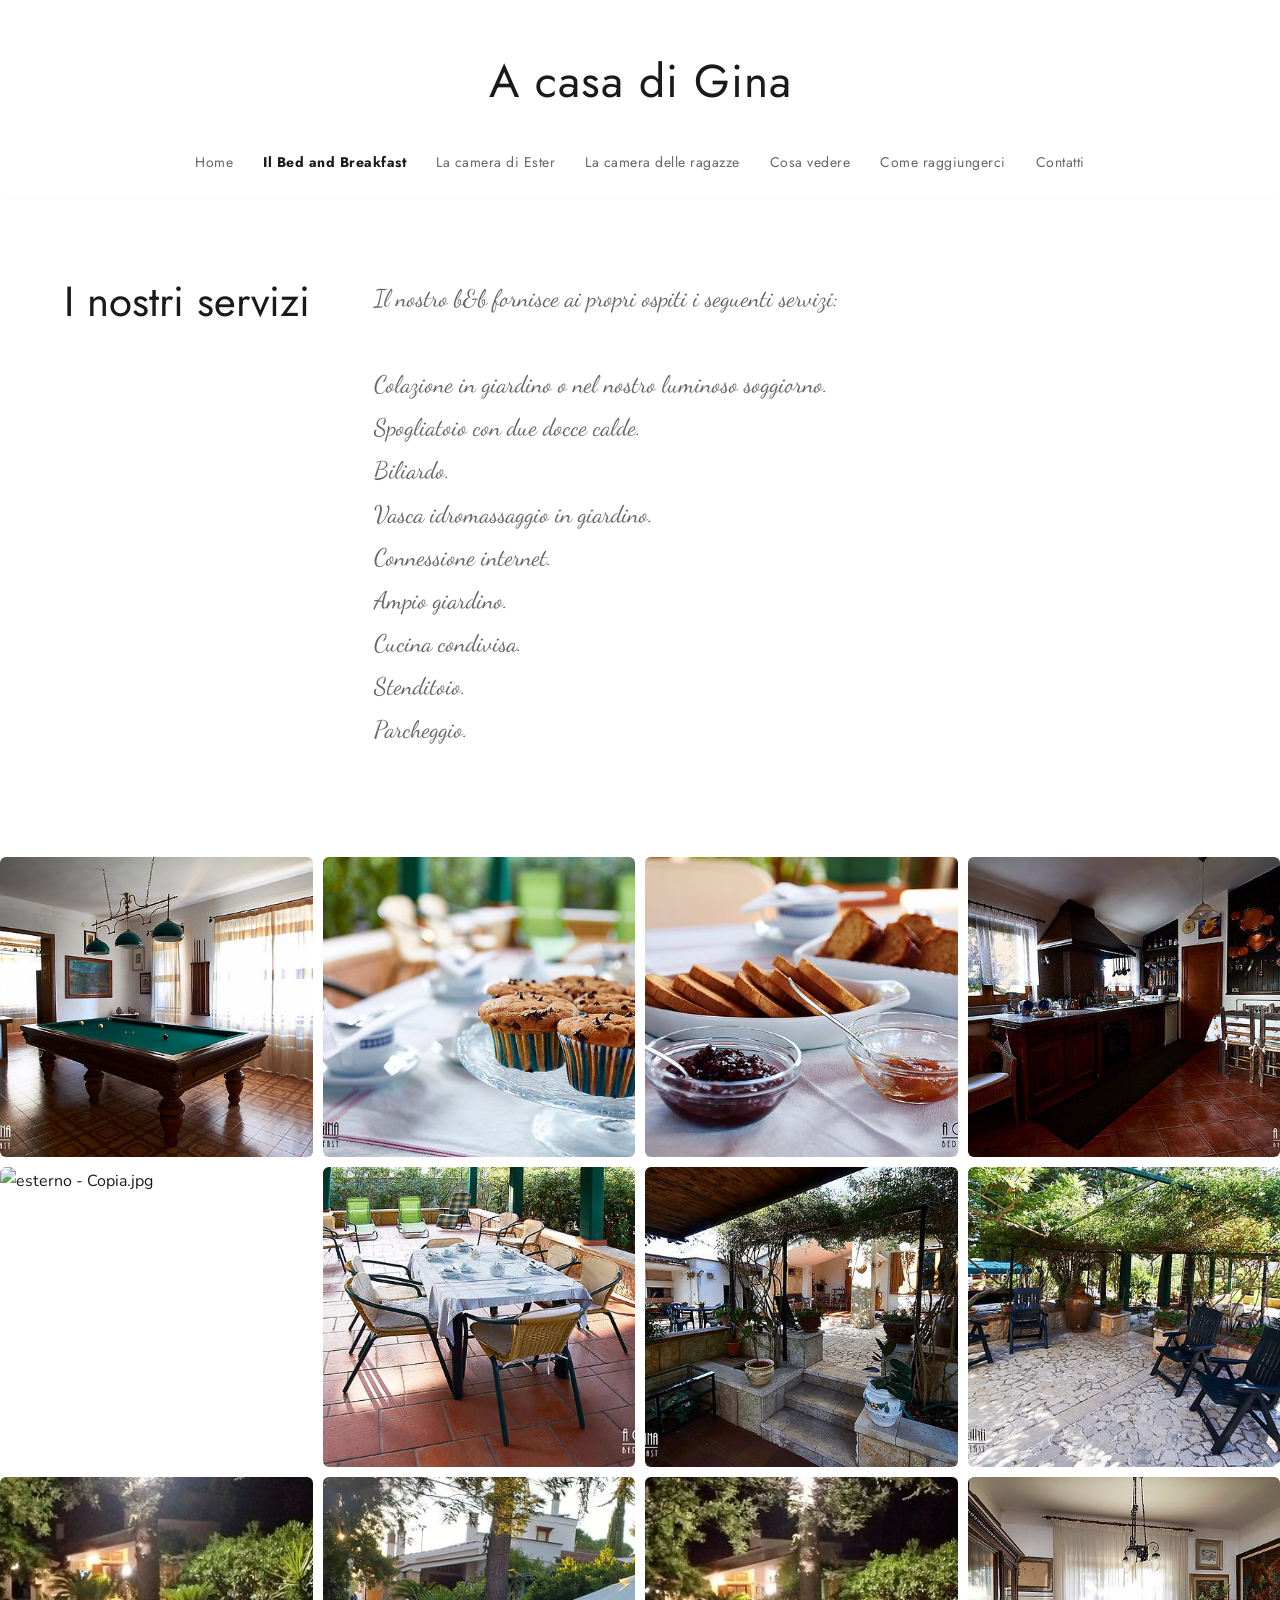
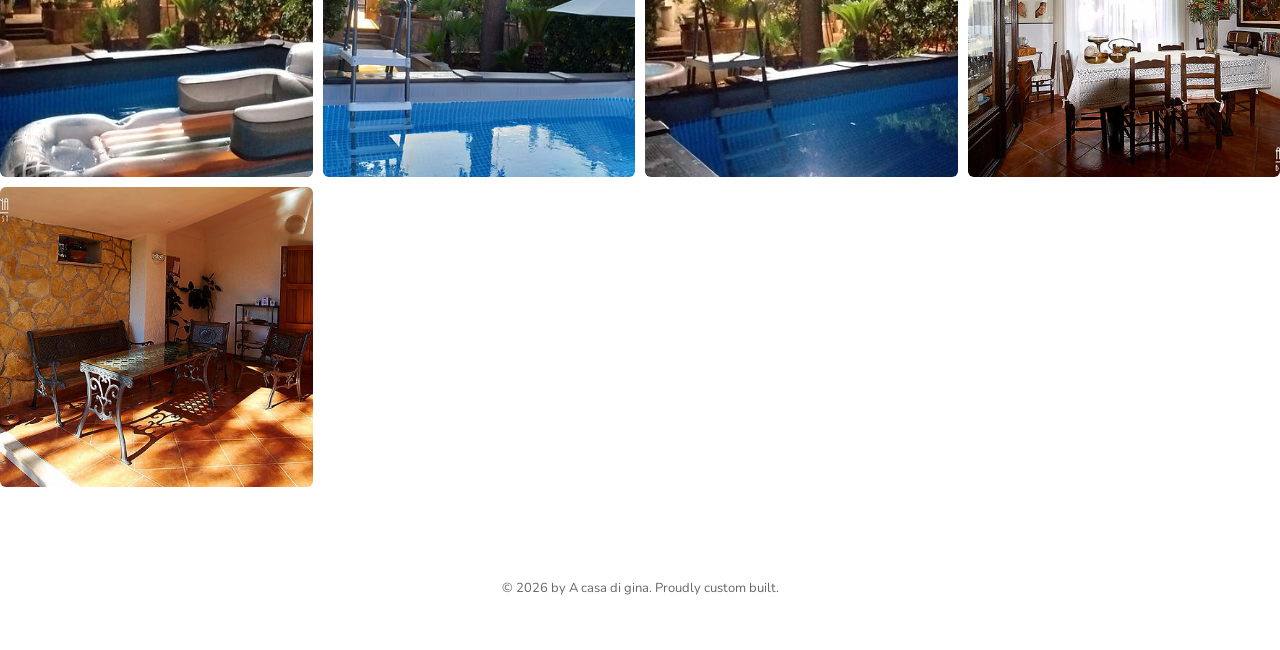
==== commit 4f1a3b88: "Add files via upload" ====
--- a/bb.html
+++ b/bb.html
@@ -5,13 +5,20 @@
     <meta name="viewport" content="width=device-width, initial-scale=1.0">
     <meta name="color-scheme" content="light">
     
-    <link rel="icon" href="favicon.png" type="image/png">
+    <meta property="og:title" content="A casa di Gina | B&B a Polignano a Mare">
+    <meta property="og:description" content="Rilassati nella campagna pugliese a pochi passi dal mare. Camere accoglienti, colazione genuina e l'atmosfera di una vera casa.">
+    <meta property="og:image" content="https://bbacasadigina.com/bb/esterno.jpg"> 
+    <meta property="og:url" content="https://bbacasadigina.com/">
+    <meta property="og:type" content="website">
+    
+    <link rel="icon" type="image/x-icon" href="favicon.ico">
+    
     <title>A Casa Di Gina</title>
     <link rel="preconnect" href="https://fonts.googleapis.com">
     <link rel="preconnect" href="https://fonts.gstatic.com" crossorigin>
     <link href="https://fonts.googleapis.com/css2?family=Dancing+Script:wght@400;700&family=Jost:wght@300;400;500&family=Nunito:wght@300;400;500&display=swap" rel="stylesheet">
     
-    <link rel="stylesheet" href="style.css?v=2.0">
+    <link rel="stylesheet" href="style.css?v=2.2">
 </head>
 <body>
     <header>
@@ -59,6 +66,7 @@
     <div class="grid-item"><img src="bb/colazione.jpg" alt="colazione.jpg" loading="lazy" class="zoomable-img"></div>
     <div class="grid-item"><img src="bb/colazione2.jpg" alt="colazione2.jpg" loading="lazy" class="zoomable-img"></div>
     <div class="grid-item"><img src="bb/cucina.jpg" alt="cucina.jpg" loading="lazy" class="zoomable-img"></div>
+    <div class="grid-item"><img src="bb/esterno%20-%20Copia.jpg" alt="esterno - Copia.jpg" loading="lazy" class="zoomable-img"></div>
     <div class="grid-item"><img src="bb/esterno.jpg" alt="esterno.jpg" loading="lazy" class="zoomable-img"></div>
     <div class="grid-item"><img src="bb/esterno2.jpg" alt="esterno2.jpg" loading="lazy" class="zoomable-img"></div>
     <div class="grid-item"><img src="bb/esterno3.jpg" alt="esterno3.jpg" loading="lazy" class="zoomable-img"></div>
--- a/style.css
+++ b/style.css
@@ -9,15 +9,15 @@
     --shadow-soft: 0 8px 30px rgba(0,0,0,0.08);
 }
 * { margin: 0; padding: 0; box-sizing: border-box; }
-body { font-family: var(--font-testi); color: var(--text-dark); background-color: var(--bg-color); line-height: 1.8; overflow-x: hidden; }
+html, body { font-family: var(--font-testi); color: var(--text-dark) !important; background-color: var(--bg-color) !important; line-height: 1.8; overflow-x: hidden; }
 
 /* HEADER EDITORIALE */
-header { width: 100%; background: #ffffff; padding: 40px 5% 20px; text-align: center; position: sticky; top: 0; z-index: 1000; box-shadow: 0 1px 5px rgba(0,0,0,0.02);}
+header { width: 100%; background: #ffffff !important; padding: 40px 5% 20px; text-align: center; position: sticky; top: 0; z-index: 1000; box-shadow: 0 1px 5px rgba(0,0,0,0.02);}
 .header-container { max-width: 1200px; margin: 0 auto; display: flex; flex-direction: column; align-items: center; }
-.logo { font-family: var(--font-titoli); font-size: 46px; font-weight: 400; text-decoration: none; color: var(--text-dark); margin-bottom: 25px; letter-spacing: 1px;}
+.logo { font-family: var(--font-titoli); font-size: 46px; font-weight: 400; text-decoration: none; color: var(--text-dark) !important; margin-bottom: 25px; letter-spacing: 1px;}
 nav ul { display: flex; list-style: none; gap: 30px; justify-content: center; flex-wrap: wrap; }
-nav ul li a { text-decoration: none; color: var(--text-light); font-size: 14px; font-family: var(--font-titoli); text-transform: none; letter-spacing: 0.5px; transition: color 0.3s; }
-nav ul li a:hover, nav ul li a.active { color: var(--text-dark); font-weight: bold;}
+nav ul li a { text-decoration: none; color: var(--text-light) !important; font-size: 14px; font-family: var(--font-titoli); text-transform: none; letter-spacing: 0.5px; transition: color 0.3s; }
+nav ul li a:hover, nav ul li a.active { color: var(--text-dark) !important; font-weight: bold;}
 
 /* CAROSELLO HOME PAGE */
 .carousel-container { width: 100%; height: 65vh; max-height: 600px; position: relative; overflow: hidden; background-color: #f4f4f4;}
@@ -33,29 +33,28 @@
 .split-right { width: 100%; }
 
 /* STILE TESTI */
-.testo-corsivo { font-family: var(--font-corsivo); font-size: 24px; color: var(--text-light); line-height: 1.8; margin-bottom: 25px; }
-.titolo-paragrafo { font-family: var(--font-corsivo); font-size: 26px; text-transform: uppercase; margin-bottom: 15px; margin-top: 50px; font-weight: 700; color: var(--text-dark);}
-.subtitle-home { font-family: var(--font-corsivo); font-size: 20px; color: var(--text-light); display: block; margin-bottom: 20px;}
+.testo-corsivo { font-family: var(--font-corsivo); font-size: 24px; color: var(--text-light) !important; line-height: 1.8; margin-bottom: 25px; }
+.titolo-paragrafo { font-family: var(--font-corsivo); font-size: 26px; text-transform: uppercase; margin-bottom: 15px; margin-top: 50px; font-weight: 700; color: var(--text-dark) !important;}
+.subtitle-home { font-family: var(--font-corsivo); font-size: 20px; color: var(--text-light) !important; display: block; margin-bottom: 20px;}
 
 /* HOME PAGE */
 .home-container { text-align: center; max-width: 1000px; margin: 60px auto; padding: 0 5%; }
-.home-container h1 { font-family: var(--font-titoli); font-size: 48px; font-weight: 400; margin-bottom: 10px; color: var(--text-dark);}
+.home-container h1 { font-family: var(--font-titoli); font-size: 48px; font-weight: 400; margin-bottom: 10px; color: var(--text-dark) !important;}
 
-/* COSA VEDERE - VETRINA LOCALE E TASCABILE */
-.showcase-grid { display: grid; grid-template-columns: repeat(auto-fit, minmax(260px, 1fr)); gap: 30px; margin-top: 20px; }
-.showcase-card { background: #fff; border-radius: 8px; overflow: hidden; box-shadow: var(--shadow-soft); display: flex; flex-direction: column; transition: transform 0.4s ease; }
+/* COSA VEDERE - VETRINA LOCALE */
+.showcase-grid { display: grid; grid-template-columns: repeat(auto-fit, minmax(260px, 1fr)); gap: 30px; margin-top: 0; }
+.showcase-card { background: #fff !important; border-radius: 8px; overflow: hidden; box-shadow: var(--shadow-soft); display: flex; flex-direction: column; transition: transform 0.4s ease; }
 .showcase-img-wrap { width: 100%; height: 180px; overflow: hidden; background-color: #f0f0f0; }
 .showcase-img-wrap img { width: 100%; height: 100%; object-fit: cover; transition: transform 0.6s ease; cursor: pointer; }
 .showcase-content { padding: 25px; display: flex; flex-direction: column; flex: 1; }
-.showcase-content h2 { font-family: var(--font-corsivo); font-size: 24px; font-weight: 700; color: var(--text-dark); margin-bottom: 10px; margin-top: 0; text-transform: uppercase; }
-.showcase-content p { font-family: var(--font-corsivo); font-size: 20px; color: var(--text-light); line-height: 1.6; margin: 0; }
+.showcase-content h2 { font-family: var(--font-corsivo); font-size: 24px; font-weight: 700; color: var(--text-dark) !important; margin-bottom: 10px; margin-top: 0; text-transform: uppercase; }
+.showcase-content p { font-family: var(--font-corsivo); font-size: 20px; color: var(--text-light) !important; line-height: 1.6; margin: 0; }
 
 /* GALLERIA A GRIGLIA FLUIDA */
 .gallery-grid { display: grid; grid-template-columns: repeat(auto-fit, minmax(280px, 1fr)); gap: 10px; margin-top: 60px; width: 100%; }
 .grid-item { overflow: hidden; position: relative; border-radius: 6px; }
 .grid-item img { width: 100%; height: 300px; object-fit: cover; display: block; transition: transform 0.5s ease; cursor: pointer; } 
 
-/* FIX HOVER PER CELLULARI E PC */
 @media (hover: hover) {
     .showcase-card:hover { transform: translateY(-5px); box-shadow: 0 15px 40px rgba(0,0,0,0.12); }
     .showcase-card:hover .showcase-img-wrap img { transform: scale(1.08); }
@@ -64,40 +63,41 @@
 
 /* CONTATTI & FORM */
 .contact-wrapper { text-align: center; max-width: 1200px; margin: 60px auto; padding: 0 5%; }
-.contact-wrapper h1 { font-family: var(--font-titoli); font-size: 42px; font-weight: 400; margin-bottom: 60px; color: var(--text-dark);}
+.contact-wrapper h1 { font-family: var(--font-titoli); font-size: 42px; font-weight: 400; margin-bottom: 60px; color: var(--text-dark) !important;}
 .contact-grid { display: flex; flex-wrap: wrap; gap: 60px; text-align: left; align-items: flex-start;}
 .contact-info { flex: 1; min-width: 280px; }
-.contact-info h3 { font-family: var(--font-titoli); font-size: 20px; font-weight: 400; margin-bottom: 10px; margin-top: 30px; display: flex; align-items: center; gap: 10px; color: var(--text-dark);}
-.contact-info svg { width: 24px; height: 24px; fill: var(--text-dark); }
+.contact-info h3 { font-family: var(--font-titoli); font-size: 20px; font-weight: 400; margin-bottom: 10px; margin-top: 30px; display: flex; align-items: center; gap: 10px; color: var(--text-dark) !important;}
+.contact-info svg { width: 24px; height: 24px; fill: var(--text-dark) !important; }
 .contact-form { flex: 2; min-width: 320px; }
 .form-row { display: flex; gap: 20px; margin-bottom: 25px; flex-wrap: wrap;}
 .form-group { flex: 1; min-width: 200px; display: flex; flex-direction: column; }
-.form-group label { font-family: var(--font-titoli); font-size: 14px; margin-bottom: 8px; color: var(--text-dark); }
-.form-group input, .form-group textarea { padding: 15px; border: 1px solid #ddd; font-family: var(--font-testi); outline: none; background: transparent; transition: border-color 0.3s; color: var(--text-dark);}
+.form-group label { font-family: var(--font-titoli); font-size: 14px; margin-bottom: 8px; color: var(--text-dark) !important; }
+.form-group input, .form-group textarea { padding: 15px; border: 1px solid #ddd; font-family: var(--font-testi); outline: none; background: transparent; transition: border-color 0.3s; color: var(--text-dark) !important;}
 .form-group input:focus, .form-group textarea:focus { border-color: #1a1a1a; }
-button[type="submit"] { padding: 18px; background-color: #6b7261; color: #fff; border: none; font-family: var(--font-testi); font-size: 14px; font-weight: bold; cursor: pointer; width: 100%; transition: background-color 0.3s; margin-top: 10px;}
+button[type="submit"] { padding: 18px; background-color: #6b7261; color: #fff !important; border: none; font-family: var(--font-testi); font-size: 14px; font-weight: bold; cursor: pointer; width: 100%; transition: background-color 0.3s; margin-top: 10px;}
 button[type="submit"]:hover { background-color: #4a4f43; }
 
 /* MAPPA */
 .map-container { width: 100%; height: 450px; margin-top: 80px; }
 
 /* LIGHTBOX (ZOOM FOTO) */
-.lightbox-modal { display: none; position: fixed; z-index: 2000; left: 0; top: 0; width: 100%; height: 100%; background-color: rgba(0, 0, 0, 0.85); justify-content: center; align-items: center; }
+.lightbox-modal { display: none; position: fixed; z-index: 2000; left: 0; top: 0; width: 100%; height: 100%; background-color: rgba(0, 0, 0, 0.85) !important; justify-content: center; align-items: center; }
 .lightbox-content { max-width: 95%; max-height: 90vh; object-fit: contain; box-shadow: 0 5px 30px rgba(0,0,0,0.5); border-radius: 4px; animation: zoomIn 0.3s ease; }
 @keyframes zoomIn { from {transform: scale(0.9); opacity: 0;} to {transform: scale(1); opacity: 1;} }
-.lightbox-close { position: absolute; top: 20px; right: 40px; color: #ffffff; font-size: 50px; font-weight: 300; cursor: pointer; transition: 0.3s; }
-.lightbox-close:hover { color: #aaaaaa; }
+.lightbox-close { position: absolute; top: 20px; right: 40px; color: #ffffff !important; font-size: 50px; font-weight: 300; cursor: pointer; transition: 0.3s; }
+.lightbox-close:hover { color: #aaaaaa !important; }
 
-footer { text-align: center; padding: 50px 20px; background-color: #ffffff; color: var(--text-light); font-size: 13px; font-family: var(--font-testi); margin-top: 40px;}
+footer { text-align: center; padding: 50px 20px; background-color: #ffffff !important; color: var(--text-light) !important; font-size: 13px; font-family: var(--font-testi); margin-top: 40px;}
 
 /* RESPONSIVE MOBILE - GRIGLIA ADATTATA */
 .hamburger { display: none; cursor: pointer; background: none; border: none; padding: 10px; margin-top: 10px;}
-.hamburger .bar { display: block; width: 25px; height: 2px; margin: 5px auto; background-color: var(--text-dark); transition: 0.3s; }
+.hamburger .bar { display: block; width: 25px; height: 2px; margin: 5px auto; background-color: var(--text-dark) !important; transition: 0.3s; }
 @media (max-width: 900px) {
-    .split-layout { grid-template-columns: 1fr; gap: 30px; margin: 40px auto; }
-    .split-left { position: static; text-align: center;}
+    .split-layout { grid-template-columns: 1fr; gap: 30px; margin: 40px auto; display: block;}
+    .split-left { width: 100%; position: static; text-align: center; margin-bottom: 30px;}
+    .split-right { width: 100%; }
     .hamburger { display: block; }
-    nav ul { display: none; flex-direction: column; width: 100%; gap: 15px; padding-top: 20px; background: #ffffff;}
+    nav ul { display: none; flex-direction: column; width: 100%; gap: 15px; padding-top: 20px; background: #ffffff !important;}
     nav ul.active { display: flex; }
     .lightbox-close { top: 10px; right: 20px; font-size: 45px; }
 }
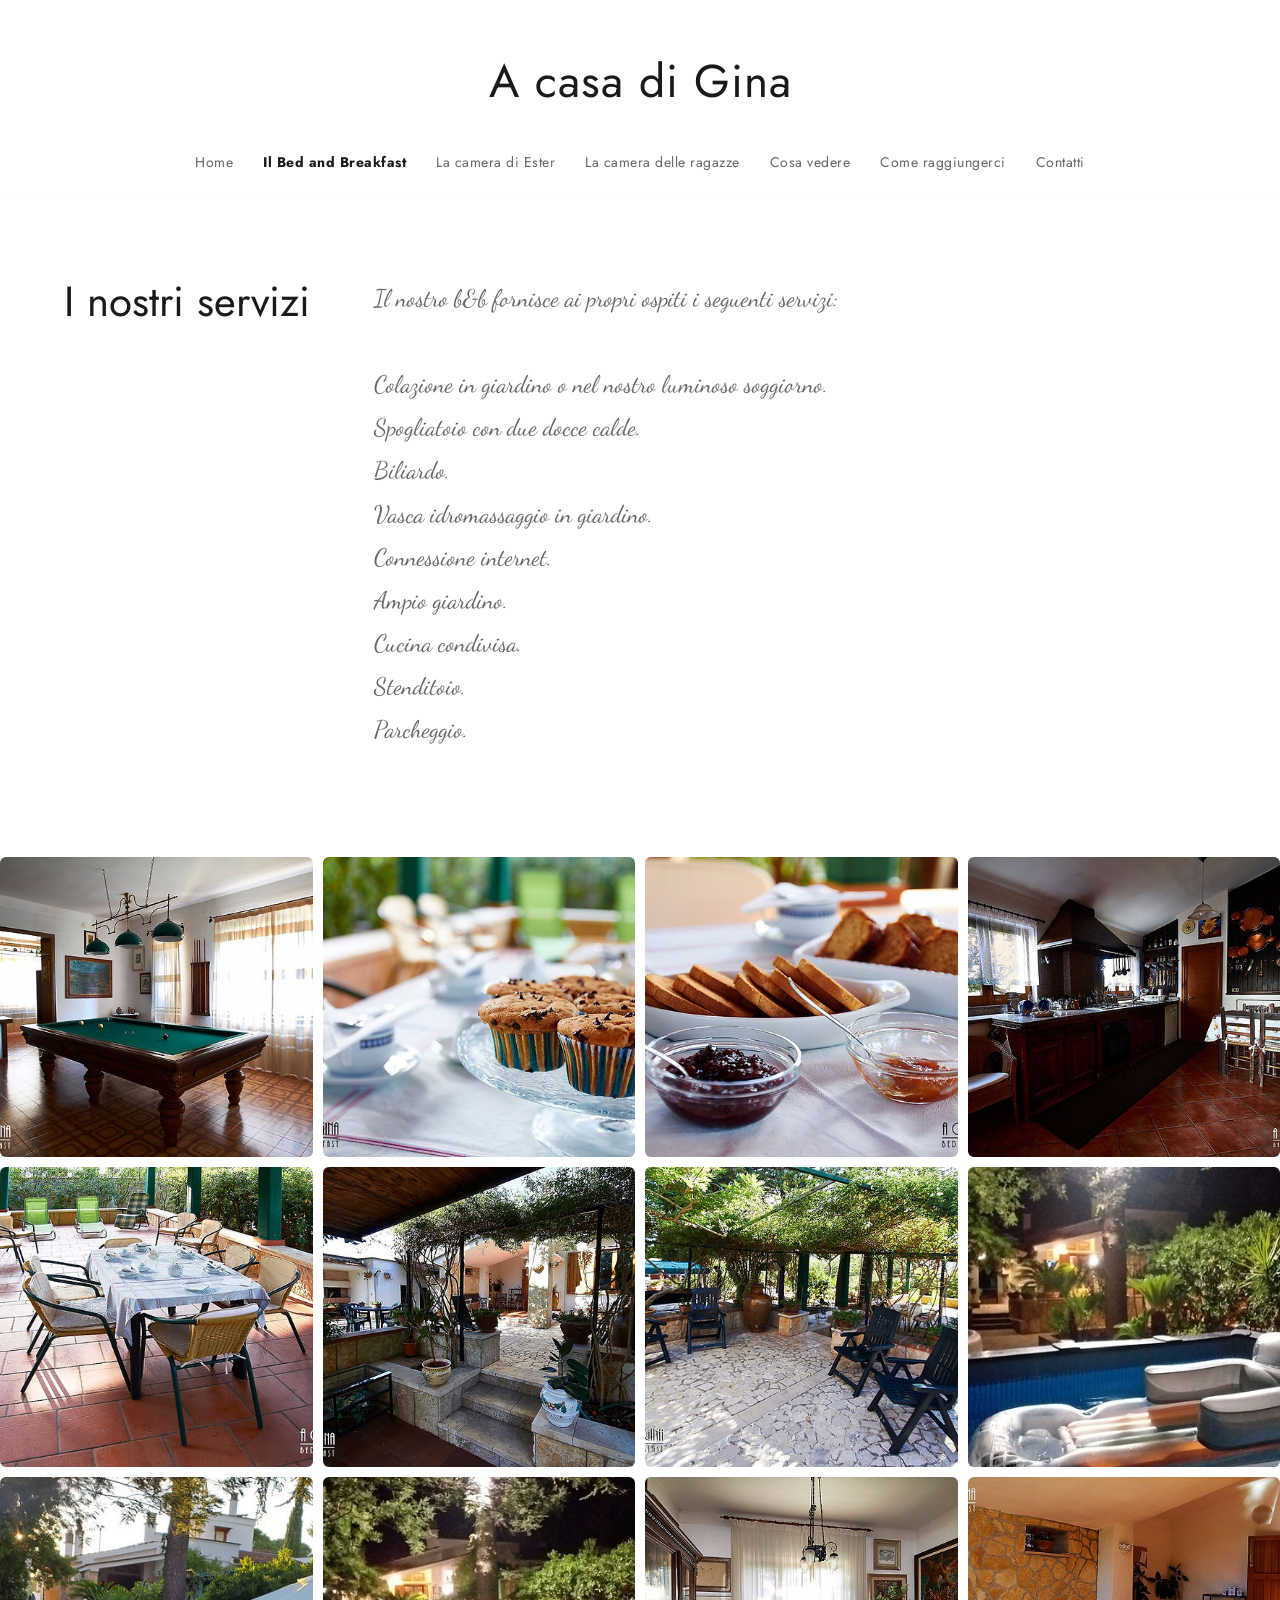
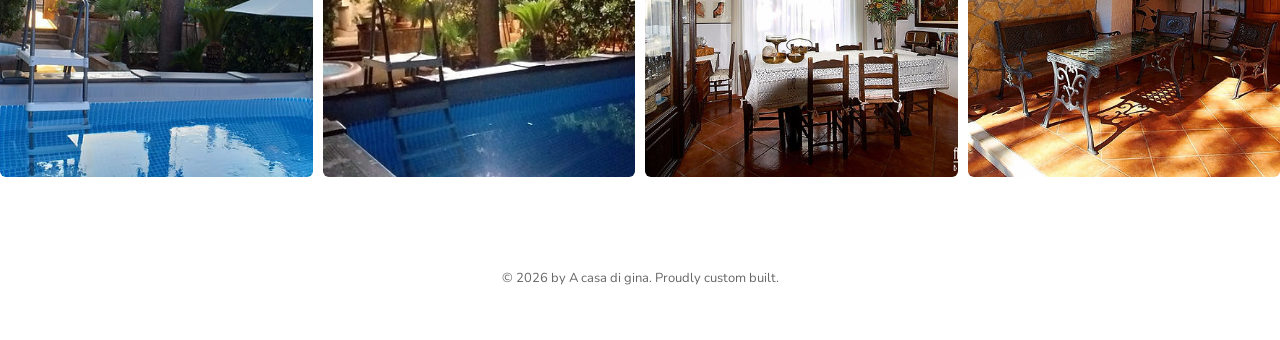
==== commit 17bc0281: "Update bb.html" ====
--- a/bb.html
+++ b/bb.html
@@ -6,8 +6,8 @@
     <meta name="color-scheme" content="light">
     
     <meta property="og:title" content="A casa di Gina | B&B a Polignano a Mare">
-    <meta property="og:description" content="Rilassati nella campagna pugliese a pochi passi dal mare. Camere accoglienti, colazione genuina e l'atmosfera di una vera casa.">
-    <meta property="og:image" content="https://bbacasadigina.com/bb/esterno.jpg"> 
+    <meta property="og:description" content="Rilassati nella campagna pugliese a pochi chilometri dal mare. Camere accoglienti, colazione genuina e l'atmosfera di una vera casa.">
+    <meta property="og:image" content="https://bbacasadigina.com/bb/esterno3.jpg"> 
     <meta property="og:url" content="https://bbacasadigina.com/">
     <meta property="og:type" content="website">
     
@@ -66,7 +66,6 @@
     <div class="grid-item"><img src="bb/colazione.jpg" alt="colazione.jpg" loading="lazy" class="zoomable-img"></div>
     <div class="grid-item"><img src="bb/colazione2.jpg" alt="colazione2.jpg" loading="lazy" class="zoomable-img"></div>
     <div class="grid-item"><img src="bb/cucina.jpg" alt="cucina.jpg" loading="lazy" class="zoomable-img"></div>
-    <div class="grid-item"><img src="bb/esterno%20-%20Copia.jpg" alt="esterno - Copia.jpg" loading="lazy" class="zoomable-img"></div>
     <div class="grid-item"><img src="bb/esterno.jpg" alt="esterno.jpg" loading="lazy" class="zoomable-img"></div>
     <div class="grid-item"><img src="bb/esterno2.jpg" alt="esterno2.jpg" loading="lazy" class="zoomable-img"></div>
     <div class="grid-item"><img src="bb/esterno3.jpg" alt="esterno3.jpg" loading="lazy" class="zoomable-img"></div>
--- a/style.css
+++ b/style.css
@@ -1,4 +1,3 @@
-
 :root {
     --bg-color: #ffffff;
     --text-dark: #1a1a1a;
@@ -77,6 +76,21 @@
 button[type="submit"] { padding: 18px; background-color: #6b7261; color: #fff !important; border: none; font-family: var(--font-testi); font-size: 14px; font-weight: bold; cursor: pointer; width: 100%; transition: background-color 0.3s; margin-top: 10px;}
 button[type="submit"]:hover { background-color: #4a4f43; }
 
+/* MESSAGGIO DI SUCCESSO (INVISIBILE DI DEFAULT) */
+#successMessage {
+    display: none;
+    background: #fcfbf9;
+    border: 1px solid #e0e5db;
+    padding: 60px 40px;
+    border-radius: 8px;
+    text-align: center;
+    box-shadow: var(--shadow-soft);
+    animation: fadeIn 0.5s ease;
+}
+#successMessage h3 { font-family: var(--font-corsivo); font-size: 38px; color: #6b7261; margin-bottom: 15px; margin-top: 0;}
+#successMessage p { font-family: var(--font-testi); font-size: 16px; color: var(--text-light); }
+@keyframes fadeIn { from { opacity: 0; transform: translateY(10px); } to { opacity: 1; transform: translateY(0); } }
+
 /* MAPPA */
 .map-container { width: 100%; height: 450px; margin-top: 80px; }
 
@@ -100,4 +114,4 @@
     nav ul { display: none; flex-direction: column; width: 100%; gap: 15px; padding-top: 20px; background: #ffffff !important;}
     nav ul.active { display: flex; }
     .lightbox-close { top: 10px; right: 20px; font-size: 45px; }
-}
+}
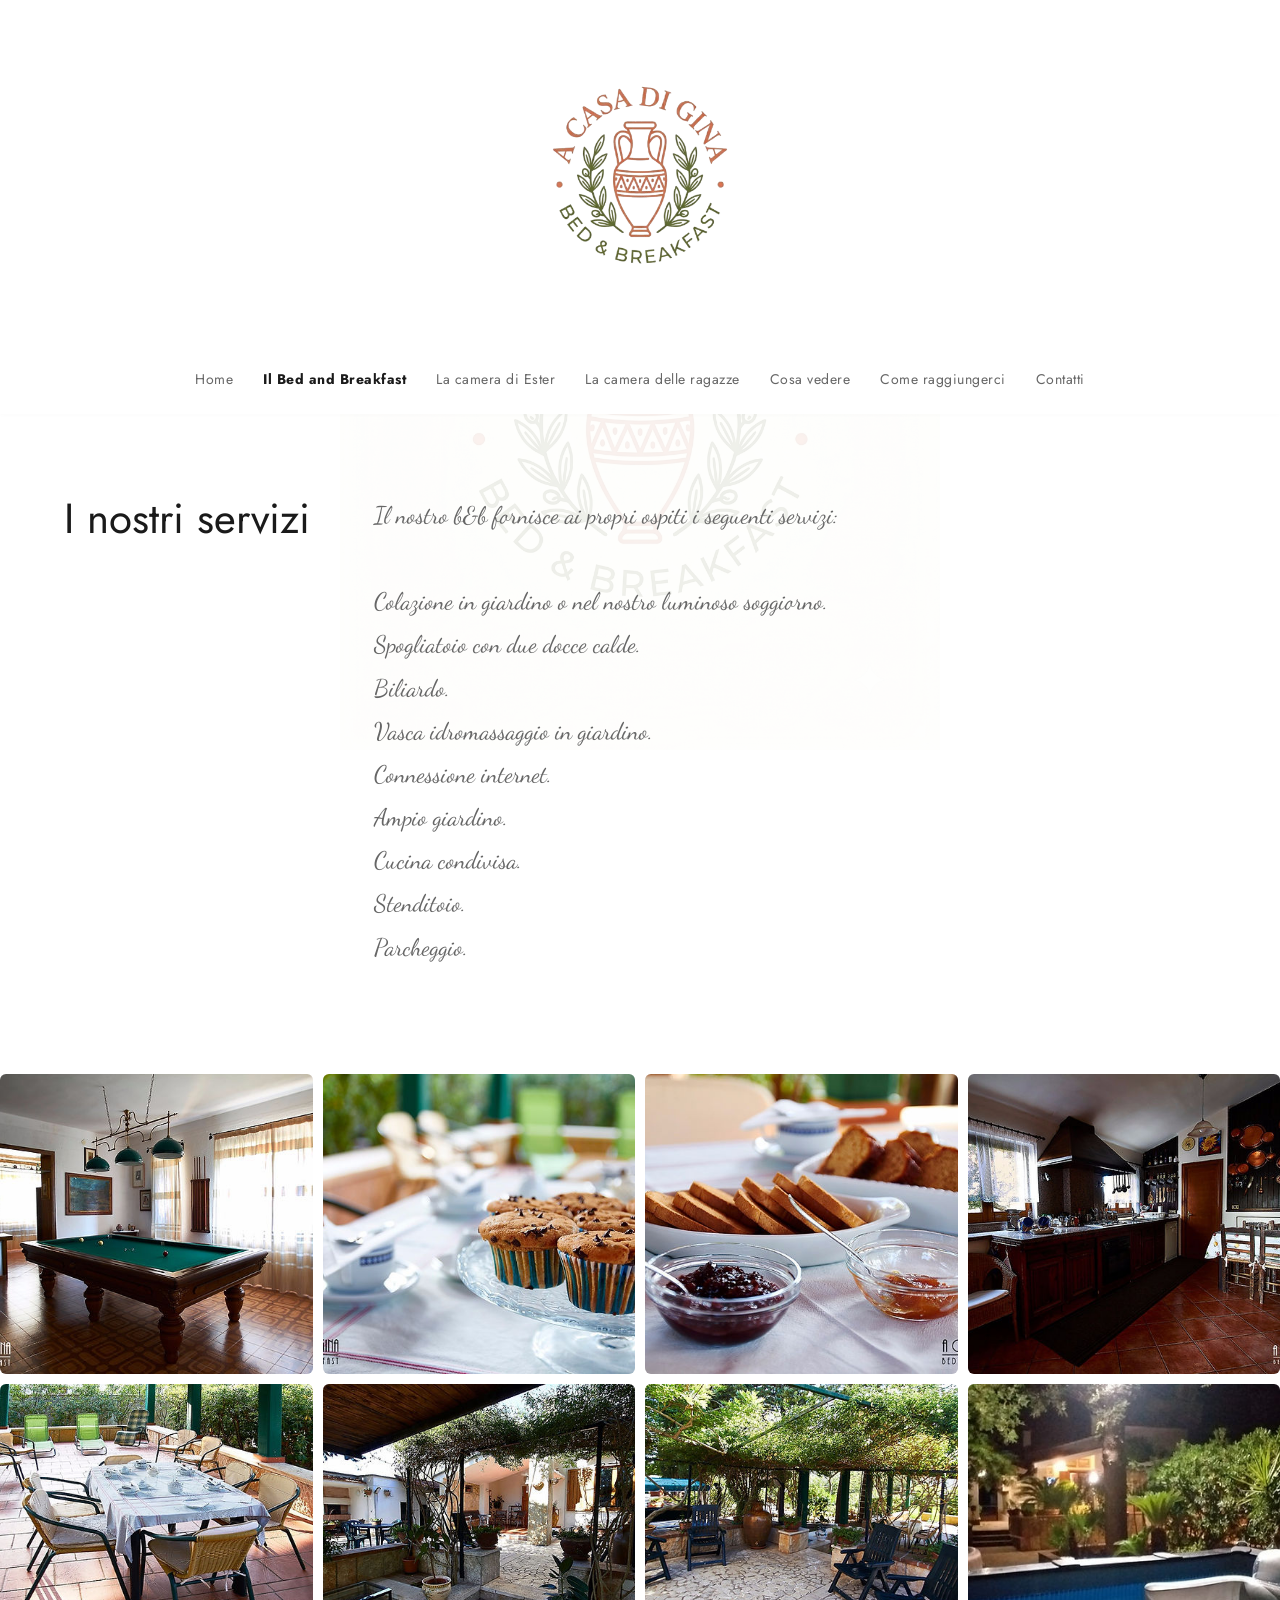
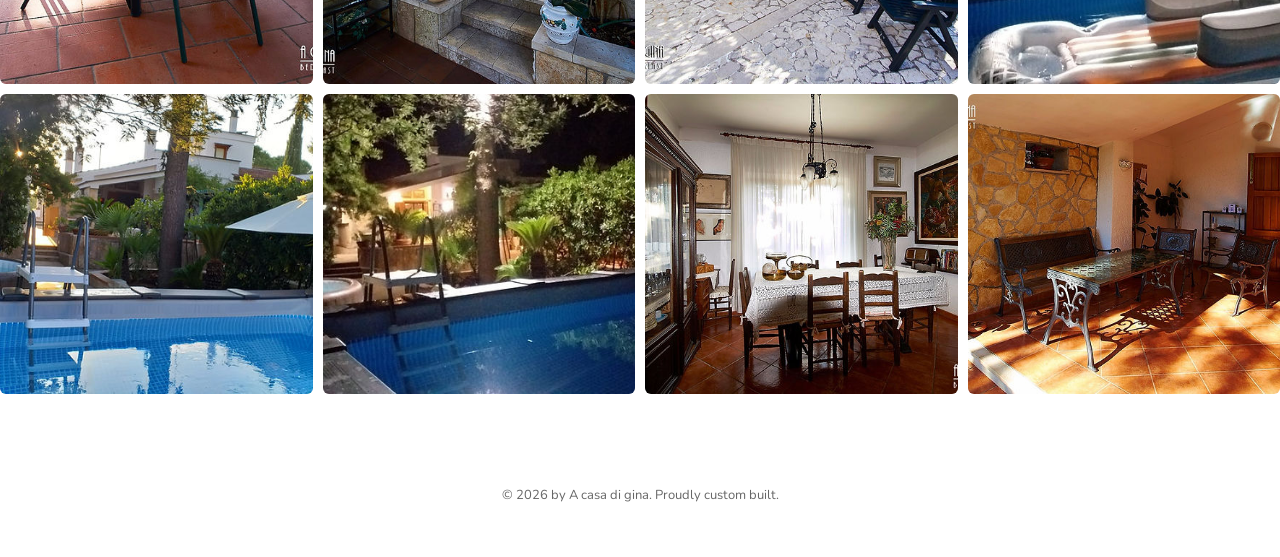
==== commit 969f0079: "Add files via upload" ====
--- a/bb.html
+++ b/bb.html
@@ -23,7 +23,9 @@
 <body>
     <header>
         <div class="header-container">
-            <a href="index.html" class="logo">A casa di Gina</a>
+            <a href="index.html" class="logo">
+                <img src="logo-gina-nobk.png" alt="A casa di Gina">
+            </a>
             <button class="hamburger" id="hamburger-menu" aria-label="Menu">
                 <span class="bar"></span>
                 <span class="bar"></span>
--- a/style.css
+++ b/style.css
@@ -8,7 +8,32 @@
     --shadow-soft: 0 8px 30px rgba(0,0,0,0.08);
 }
 * { margin: 0; padding: 0; box-sizing: border-box; }
-html, body { font-family: var(--font-testi); color: var(--text-dark) !important; background-color: var(--bg-color) !important; line-height: 1.8; overflow-x: hidden; }
+html, body { font-family: var(--font-testi); color: var(--text-dark) !important; background-color: var(--bg-color) !important; line-height: 1.8; overflow-x: hidden;
+    background-image: url('logo-gina-sfondo.png');
+    background-repeat: no-repeat;
+    background-position: center center;
+    background-attachment: fixed;
+    background-size: 300px; }
+
+    @media (min-width: 768px) {
+    body {
+        background-size: 600px; /* Più grande per sfruttare lo spazio del monitor del PC */
+    }
+}
+
+.logo img {
+    height: 50px; 
+    width: auto;
+    vertical-align: middle;
+    transition: height 0.3s ease; /* Rende il cambio di dimensione fluido */
+}
+
+/* Misura per PC e TABLET: lo schermo è grande, quindi lo ingrandiamo */
+@media (min-width: 768px) {
+    .logo img {
+        height: 300px; /* Puoi alzare questo valore se vuoi vederlo ancora più grande su PC */
+    }
+}
 
 /* HEADER EDITORIALE */
 header { width: 100%; background: #ffffff !important; padding: 40px 5% 20px; text-align: center; position: sticky; top: 0; z-index: 1000; box-shadow: 0 1px 5px rgba(0,0,0,0.02);}
@@ -39,6 +64,31 @@
 /* HOME PAGE */
 .home-container { text-align: center; max-width: 1000px; margin: 60px auto; padding: 0 5%; }
 .home-container h1 { font-family: var(--font-titoli); font-size: 48px; font-weight: 400; margin-bottom: 10px; color: var(--text-dark) !important;}
+
+/* PULSANTE PRENOTA ORA */
+.btn-prenota { 
+    background-color: #ffffff; /* Verde elegante della struttura */
+    color: #000000 !important; 
+    padding: 15px 40px; 
+    font-size: 16px; 
+    font-family: var(--font-corsivo);
+    font-weight: bold; 
+    text-transform: uppercase; 
+    text-decoration: none; /* Toglie la sottolineatura del link */
+    border-radius: 5px; 
+    transition: 0.3s; 
+    display: block;         /* Necessario per centrare */
+    width: max-content;     /* Si adatta al testo */
+    margin: 10px auto 60px; /* Lo centra orizzontalmente (auto) e dà spazio sotto */
+    box-shadow: 0 4px 15px rgba(0,0,0,0.15); 
+}
+
+.btn-prenota:hover { 
+    background-color: #5d6b48;
+    color: #ffffff !important; 
+    transform: translateY(-3px); 
+    box-shadow: 0 6px 20px rgba(0,0,0,0.25);
+}
 
 /* COSA VEDERE - VETRINA LOCALE */
 .showcase-grid { display: grid; grid-template-columns: repeat(auto-fit, minmax(260px, 1fr)); gap: 30px; margin-top: 0; }
